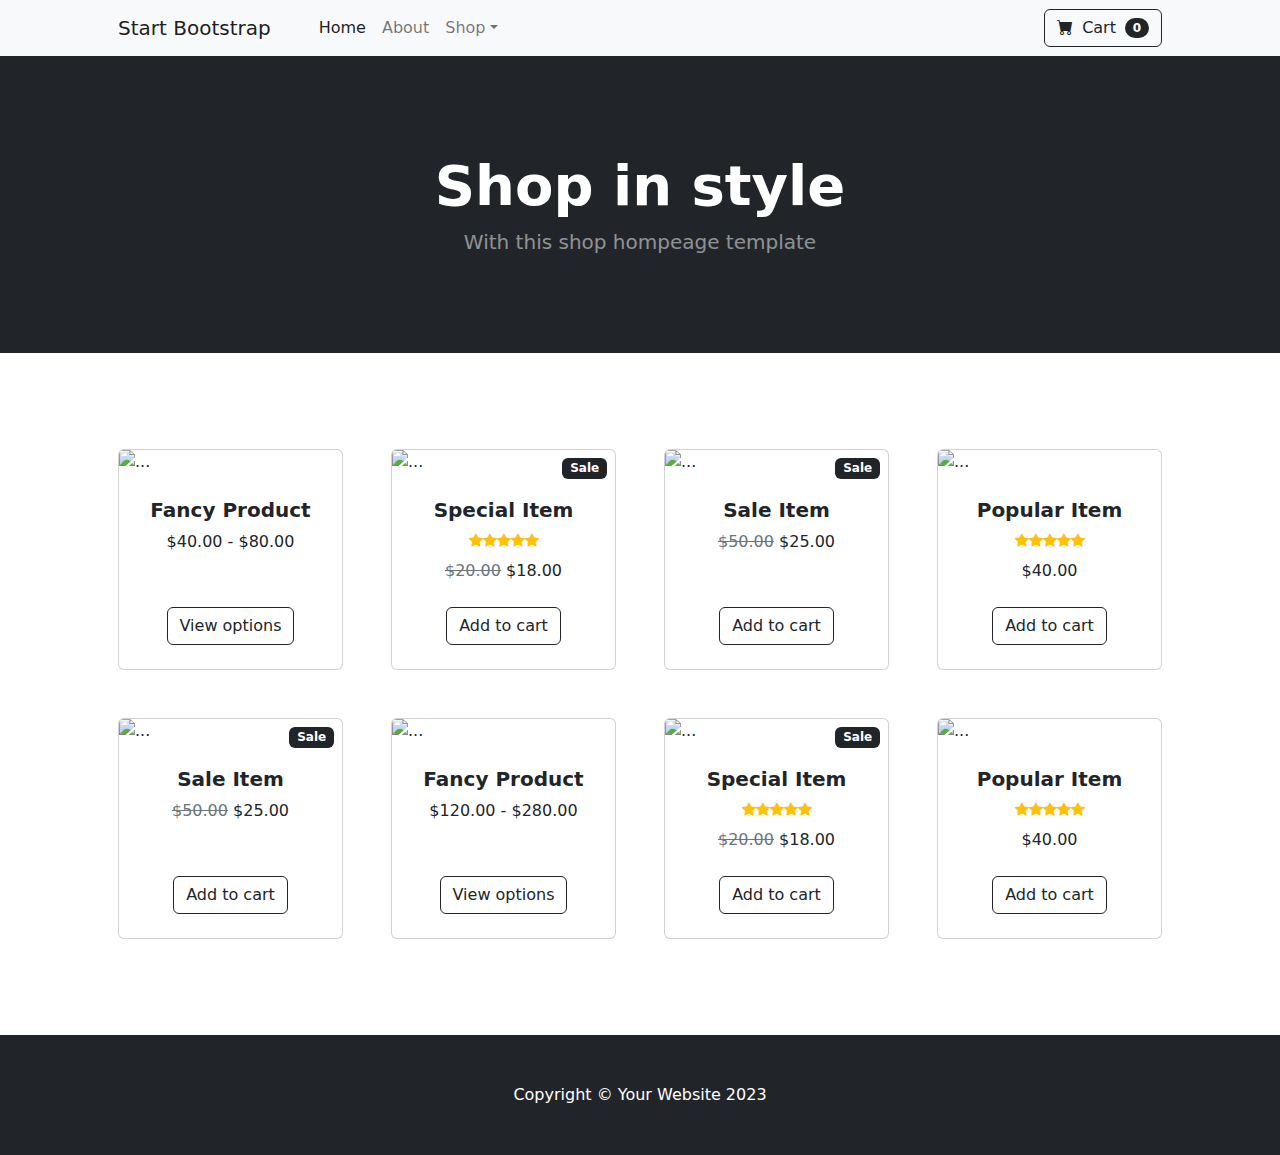
==== index.html @ 72ec7020 "Add files via upload" ====
<!DOCTYPE html>
<html lang="en">
    <head>
        <meta charset="utf-8" />
        <meta name="viewport" content="width=device-width, initial-scale=1, shrink-to-fit=no" />
        <meta name="description" content="" />
        <meta name="author" content="" />
        <title>Shop Homepage - Start Bootstrap Template</title>
        <!-- Favicon-->
        <link rel="icon" type="image/x-icon" href="assets/favicon.ico" />
        <!-- Bootstrap icons-->
        <link href="https://cdn.jsdelivr.net/npm/bootstrap-icons@1.5.0/font/bootstrap-icons.css" rel="stylesheet" />
        <!-- Core theme CSS (includes Bootstrap)-->
        <link href="css/styles.css" rel="stylesheet" />
    </head>
    <body>
        <!-- Navigation-->
        <nav class="navbar navbar-expand-lg navbar-light bg-light">
            <div class="container px-4 px-lg-5">
                <a class="navbar-brand" href="#!">Start Bootstrap</a>
                <button class="navbar-toggler" type="button" data-bs-toggle="collapse" data-bs-target="#navbarSupportedContent" aria-controls="navbarSupportedContent" aria-expanded="false" aria-label="Toggle navigation"><span class="navbar-toggler-icon"></span></button>
                <div class="collapse navbar-collapse" id="navbarSupportedContent">
                    <ul class="navbar-nav me-auto mb-2 mb-lg-0 ms-lg-4">
                        <li class="nav-item"><a class="nav-link active" aria-current="page" href="#!">Home</a></li>
                        <li class="nav-item"><a class="nav-link" href="#!">About</a></li>
                        <li class="nav-item dropdown">
                            <a class="nav-link dropdown-toggle" id="navbarDropdown" href="#" role="button" data-bs-toggle="dropdown" aria-expanded="false">Shop</a>
                            <ul class="dropdown-menu" aria-labelledby="navbarDropdown">
                                <li><a class="dropdown-item" href="#!">All Products</a></li>
                                <li><hr class="dropdown-divider" /></li>
                                <li><a class="dropdown-item" href="#!">Popular Items</a></li>
                                <li><a class="dropdown-item" href="#!">New Arrivals</a></li>
                            </ul>
                        </li>
                    </ul>
                    <form class="d-flex">
                        <button class="btn btn-outline-dark" type="submit">
                            <i class="bi-cart-fill me-1"></i>
                            Cart
                            <span class="badge bg-dark text-white ms-1 rounded-pill">0</span>
                        </button>
                    </form>
                </div>
            </div>
        </nav>
        <!-- Header-->
        <header class="bg-dark py-5">
            <div class="container px-4 px-lg-5 my-5">
                <div class="text-center text-white">
                    <h1 class="display-4 fw-bolder">Shop in style</h1>
                    <p class="lead fw-normal text-white-50 mb-0">With this shop hompeage template</p>
                </div>
            </div>
        </header>
        <!-- Section-->
        <section class="py-5">
            <div class="container px-4 px-lg-5 mt-5">
                <div class="row gx-4 gx-lg-5 row-cols-2 row-cols-md-3 row-cols-xl-4 justify-content-center">
                    <div class="col mb-5">
                        <div class="card h-100">
                            <!-- Product image-->
                            <img class="card-img-top" src="https://dummyimage.com/450x300/dee2e6/6c757d.jpg" alt="..." />
                            <!-- Product details-->
                            <div class="card-body p-4">
                                <div class="text-center">
                                    <!-- Product name-->
                                    <h5 class="fw-bolder">Fancy Product</h5>
                                    <!-- Product price-->
                                    $40.00 - $80.00
                                </div>
                            </div>
                            <!-- Product actions-->
                            <div class="card-footer p-4 pt-0 border-top-0 bg-transparent">
                                <div class="text-center"><a class="btn btn-outline-dark mt-auto" href="#">View options</a></div>
                            </div>
                        </div>
                    </div>
                    <div class="col mb-5">
                        <div class="card h-100">
                            <!-- Sale badge-->
                            <div class="badge bg-dark text-white position-absolute" style="top: 0.5rem; right: 0.5rem">Sale</div>
                            <!-- Product image-->
                            <img class="card-img-top" src="https://dummyimage.com/450x300/dee2e6/6c757d.jpg" alt="..." />
                            <!-- Product details-->
                            <div class="card-body p-4">
                                <div class="text-center">
                                    <!-- Product name-->
                                    <h5 class="fw-bolder">Special Item</h5>
                                    <!-- Product reviews-->
                                    <div class="d-flex justify-content-center small text-warning mb-2">
                                        <div class="bi-star-fill"></div>
                                        <div class="bi-star-fill"></div>
                                        <div class="bi-star-fill"></div>
                                        <div class="bi-star-fill"></div>
                                        <div class="bi-star-fill"></div>
                                    </div>
                                    <!-- Product price-->
                                    <span class="text-muted text-decoration-line-through">$20.00</span>
                                    $18.00
                                </div>
                            </div>
                            <!-- Product actions-->
                            <div class="card-footer p-4 pt-0 border-top-0 bg-transparent">
                                <div class="text-center"><a class="btn btn-outline-dark mt-auto" href="#">Add to cart</a></div>
                            </div>
                        </div>
                    </div>
                    <div class="col mb-5">
                        <div class="card h-100">
                            <!-- Sale badge-->
                            <div class="badge bg-dark text-white position-absolute" style="top: 0.5rem; right: 0.5rem">Sale</div>
                            <!-- Product image-->
                            <img class="card-img-top" src="https://dummyimage.com/450x300/dee2e6/6c757d.jpg" alt="..." />
                            <!-- Product details-->
                            <div class="card-body p-4">
                                <div class="text-center">
                                    <!-- Product name-->
                                    <h5 class="fw-bolder">Sale Item</h5>
                                    <!-- Product price-->
                                    <span class="text-muted text-decoration-line-through">$50.00</span>
                                    $25.00
                                </div>
                            </div>
                            <!-- Product actions-->
                            <div class="card-footer p-4 pt-0 border-top-0 bg-transparent">
                                <div class="text-center"><a class="btn btn-outline-dark mt-auto" href="#">Add to cart</a></div>
                            </div>
                        </div>
                    </div>
                    <div class="col mb-5">
                        <div class="card h-100">
                            <!-- Product image-->
                            <img class="card-img-top" src="https://dummyimage.com/450x300/dee2e6/6c757d.jpg" alt="..." />
                            <!-- Product details-->
                            <div class="card-body p-4">
                                <div class="text-center">
                                    <!-- Product name-->
                                    <h5 class="fw-bolder">Popular Item</h5>
                                    <!-- Product reviews-->
                                    <div class="d-flex justify-content-center small text-warning mb-2">
                                        <div class="bi-star-fill"></div>
                                        <div class="bi-star-fill"></div>
                                        <div class="bi-star-fill"></div>
                                        <div class="bi-star-fill"></div>
                                        <div class="bi-star-fill"></div>
                                    </div>
                                    <!-- Product price-->
                                    $40.00
                                </div>
                            </div>
                            <!-- Product actions-->
                            <div class="card-footer p-4 pt-0 border-top-0 bg-transparent">
                                <div class="text-center"><a class="btn btn-outline-dark mt-auto" href="#">Add to cart</a></div>
                            </div>
                        </div>
                    </div>
                    <div class="col mb-5">
                        <div class="card h-100">
                            <!-- Sale badge-->
                            <div class="badge bg-dark text-white position-absolute" style="top: 0.5rem; right: 0.5rem">Sale</div>
                            <!-- Product image-->
                            <img class="card-img-top" src="https://dummyimage.com/450x300/dee2e6/6c757d.jpg" alt="..." />
                            <!-- Product details-->
                            <div class="card-body p-4">
                                <div class="text-center">
                                    <!-- Product name-->
                                    <h5 class="fw-bolder">Sale Item</h5>
                                    <!-- Product price-->
                                    <span class="text-muted text-decoration-line-through">$50.00</span>
                                    $25.00
                                </div>
                            </div>
                            <!-- Product actions-->
                            <div class="card-footer p-4 pt-0 border-top-0 bg-transparent">
                                <div class="text-center"><a class="btn btn-outline-dark mt-auto" href="#">Add to cart</a></div>
                            </div>
                        </div>
                    </div>
                    <div class="col mb-5">
                        <div class="card h-100">
                            <!-- Product image-->
                            <img class="card-img-top" src="https://dummyimage.com/450x300/dee2e6/6c757d.jpg" alt="..." />
                            <!-- Product details-->
                            <div class="card-body p-4">
                                <div class="text-center">
                                    <!-- Product name-->
                                    <h5 class="fw-bolder">Fancy Product</h5>
                                    <!-- Product price-->
                                    $120.00 - $280.00
                                </div>
                            </div>
                            <!-- Product actions-->
                            <div class="card-footer p-4 pt-0 border-top-0 bg-transparent">
                                <div class="text-center"><a class="btn btn-outline-dark mt-auto" href="#">View options</a></div>
                            </div>
                        </div>
                    </div>
                    <div class="col mb-5">
                        <div class="card h-100">
                            <!-- Sale badge-->
                            <div class="badge bg-dark text-white position-absolute" style="top: 0.5rem; right: 0.5rem">Sale</div>
                            <!-- Product image-->
                            <img class="card-img-top" src="https://dummyimage.com/450x300/dee2e6/6c757d.jpg" alt="..." />
                            <!-- Product details-->
                            <div class="card-body p-4">
                                <div class="text-center">
                                    <!-- Product name-->
                                    <h5 class="fw-bolder">Special Item</h5>
                                    <!-- Product reviews-->
                                    <div class="d-flex justify-content-center small text-warning mb-2">
                                        <div class="bi-star-fill"></div>
                                        <div class="bi-star-fill"></div>
                                        <div class="bi-star-fill"></div>
                                        <div class="bi-star-fill"></div>
                                        <div class="bi-star-fill"></div>
                                    </div>
                                    <!-- Product price-->
                                    <span class="text-muted text-decoration-line-through">$20.00</span>
                                    $18.00
                                </div>
                            </div>
                            <!-- Product actions-->
                            <div class="card-footer p-4 pt-0 border-top-0 bg-transparent">
                                <div class="text-center"><a class="btn btn-outline-dark mt-auto" href="#">Add to cart</a></div>
                            </div>
                        </div>
                    </div>
                    <div class="col mb-5">
                        <div class="card h-100">
                            <!-- Product image-->
                            <img class="card-img-top" src="https://dummyimage.com/450x300/dee2e6/6c757d.jpg" alt="..." />
                            <!-- Product details-->
                            <div class="card-body p-4">
                                <div class="text-center">
                                    <!-- Product name-->
                                    <h5 class="fw-bolder">Popular Item</h5>
                                    <!-- Product reviews-->
                                    <div class="d-flex justify-content-center small text-warning mb-2">
                                        <div class="bi-star-fill"></div>
                                        <div class="bi-star-fill"></div>
                                        <div class="bi-star-fill"></div>
                                        <div class="bi-star-fill"></div>
                                        <div class="bi-star-fill"></div>
                                    </div>
                                    <!-- Product price-->
                                    $40.00
                                </div>
                            </div>
                            <!-- Product actions-->
                            <div class="card-footer p-4 pt-0 border-top-0 bg-transparent">
                                <div class="text-center"><a class="btn btn-outline-dark mt-auto" href="#">Add to cart</a></div>
                            </div>
                        </div>
                    </div>
                </div>
            </div>
        </section>
        <!-- Footer-->
        <footer class="py-5 bg-dark">
            <div class="container"><p class="m-0 text-center text-white">Copyright &copy; Your Website 2023</p></div>
        </footer>
        <!-- Bootstrap core JS-->
        <script src="https://cdn.jsdelivr.net/npm/bootstrap@5.2.3/dist/js/bootstrap.bundle.min.js"></script>
        <!-- Core theme JS-->
        <script src="js/scripts.js"></script>
    </body>
</html>
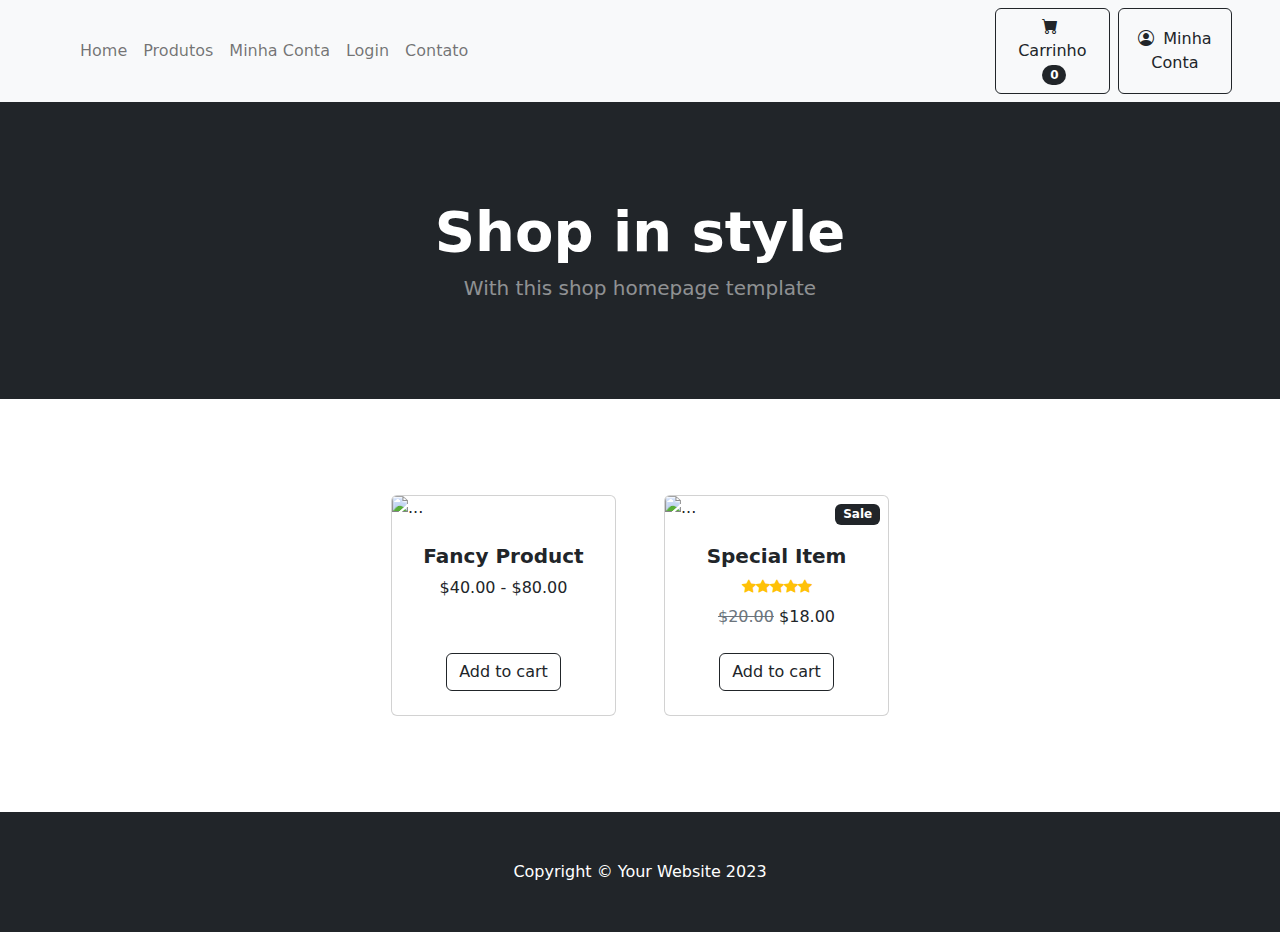
==== commit ace0763f: "atualização" ====
--- a/index.html
+++ b/index.html
@@ -1,267 +1,230 @@
 <!DOCTYPE html>
 <html lang="en">
-    <head>
-        <meta charset="utf-8" />
-        <meta name="viewport" content="width=device-width, initial-scale=1, shrink-to-fit=no" />
-        <meta name="description" content="" />
-        <meta name="author" content="" />
-        <title>Shop Homepage - Start Bootstrap Template</title>
-        <!-- Favicon-->
-        <link rel="icon" type="image/x-icon" href="assets/favicon.ico" />
-        <!-- Bootstrap icons-->
-        <link href="https://cdn.jsdelivr.net/npm/bootstrap-icons@1.5.0/font/bootstrap-icons.css" rel="stylesheet" />
-        <!-- Core theme CSS (includes Bootstrap)-->
-        <link href="css/styles.css" rel="stylesheet" />
-    </head>
-    <body>
-        <!-- Navigation-->
-        <nav class="navbar navbar-expand-lg navbar-light bg-light">
-            <div class="container px-4 px-lg-5">
-                <a class="navbar-brand" href="#!">Start Bootstrap</a>
-                <button class="navbar-toggler" type="button" data-bs-toggle="collapse" data-bs-target="#navbarSupportedContent" aria-controls="navbarSupportedContent" aria-expanded="false" aria-label="Toggle navigation"><span class="navbar-toggler-icon"></span></button>
-                <div class="collapse navbar-collapse" id="navbarSupportedContent">
-                    <ul class="navbar-nav me-auto mb-2 mb-lg-0 ms-lg-4">
-                        <li class="nav-item"><a class="nav-link active" aria-current="page" href="#!">Home</a></li>
-                        <li class="nav-item"><a class="nav-link" href="#!">About</a></li>
-                        <li class="nav-item dropdown">
-                            <a class="nav-link dropdown-toggle" id="navbarDropdown" href="#" role="button" data-bs-toggle="dropdown" aria-expanded="false">Shop</a>
-                            <ul class="dropdown-menu" aria-labelledby="navbarDropdown">
-                                <li><a class="dropdown-item" href="#!">All Products</a></li>
-                                <li><hr class="dropdown-divider" /></li>
-                                <li><a class="dropdown-item" href="#!">Popular Items</a></li>
-                                <li><a class="dropdown-item" href="#!">New Arrivals</a></li>
-                            </ul>
-                        </li>
-                    </ul>
-                    <form class="d-flex">
-                        <button class="btn btn-outline-dark" type="submit">
-                            <i class="bi-cart-fill me-1"></i>
-                            Cart
-                            <span class="badge bg-dark text-white ms-1 rounded-pill">0</span>
-                        </button>
-                    </form>
-                </div>
-            </div>
-        </nav>
-        <!-- Header-->
-        <header class="bg-dark py-5">
-            <div class="container px-4 px-lg-5 my-5">
-                <div class="text-center text-white">
-                    <h1 class="display-4 fw-bolder">Shop in style</h1>
-                    <p class="lead fw-normal text-white-50 mb-0">With this shop hompeage template</p>
-                </div>
-            </div>
-        </header>
-        <!-- Section-->
-        <section class="py-5">
-            <div class="container px-4 px-lg-5 mt-5">
-                <div class="row gx-4 gx-lg-5 row-cols-2 row-cols-md-3 row-cols-xl-4 justify-content-center">
-                    <div class="col mb-5">
-                        <div class="card h-100">
-                            <!-- Product image-->
-                            <img class="card-img-top" src="https://dummyimage.com/450x300/dee2e6/6c757d.jpg" alt="..." />
-                            <!-- Product details-->
-                            <div class="card-body p-4">
-                                <div class="text-center">
-                                    <!-- Product name-->
-                                    <h5 class="fw-bolder">Fancy Product</h5>
-                                    <!-- Product price-->
-                                    $40.00 - $80.00
+
+<head>
+    <meta charset="utf-8" />
+    <meta name="viewport" content="width=device-width, initial-scale=1, shrink-to-fit=no" />
+    <meta name="description" content="" />
+    <meta name="author" content="" />
+    <title>Shop Homepage - Start Bootstrap Template</title>
+    <!-- Favicon-->
+    <link rel="icon" type="image/x-icon" href="assets/favicon.ico" />
+    <!-- Bootstrap icons-->
+    <link href="https://cdn.jsdelivr.net/npm/bootstrap-icons@1.5.0/font/bootstrap-icons.css" rel="stylesheet" />
+    <!-- Core theme CSS (includes Bootstrap)-->
+    <link href="css/styles.css" rel="stylesheet" />
+</head>
+
+<body>
+    <nav class="navbar navbar-expand-lg navbar-light bg-light">
+        <div class="container px-4 px-lg-5">
+            <button class="navbar-toggler" type="button" data-bs-toggle="collapse"
+                data-bs-target="#navbarSupportedContent" aria-controls="navbarSupportedContent" aria-expanded="false"
+                aria-label="Toggle navigation">
+                <span class="navbar-toggler-icon"></span>
+            </button>
+            <div class="collapse navbar-collapse" id="navbarSupportedContent">
+                <ul class="navbar-nav me-auto mb-2 mb-lg-0 ms-lg-4">
+                    <li class="nav-item">
+                        <a class="nav-link" href="#!">Home</a>
+                    </li>
+                    <li class="nav-item">
+                        <a class="nav-link" href="#!">Produtos</a>
+                    </li>
+                    <li class="nav-item">
+                        <a class="nav-link" href="#!">Minha Conta</a>
+                    </li>
+                    <li class="nav-item">
+                        <a class="nav-link" href="#!">Login</a>
+                    </li>
+                    <li class="nav-item">
+                        <a class="nav-link" href="#!">Contato</a>
+                    </li>
+                </ul>
+            </div>
+        </div>
+        <form class="d-flex me-5" style="gap-5">
+            <button class="btn btn-outline-dark" type="button" data-bs-toggle="modal" data-bs-target="#cartModal">
+                <i class="bi-cart-fill me-1"></i>
+                Carrinho
+                <span id="cart-count" class="badge bg-dark text-white ms-1 rounded-pill">0</span>
+            </button>
+            <button class="btn btn-outline-dark ms-2" type="button" data-bs-toggle="modal"
+                data-bs-target="#accountModal">
+                <i class="bi-person-circle me-1"></i>
+                Minha Conta
+            </button>
+        </form>
+        </div>
+        </div>
+    </nav>
+
+    <!-- Header-->
+    <header class="bg-dark py-5">
+        <div class="container px-4 px-lg-5 my-5">
+            <div class="text-center text-white">
+                <h1 class="display-4 fw-bolder">Shop in style</h1>
+                <p class="lead fw-normal text-white-50 mb-0">With this shop homepage template</p>
+            </div>
+        </div>
+    </header>
+
+    <!-- Product Section-->
+    <section class="py-5">
+        <div class="container px-4 px-lg-5 mt-5">
+            <div class="row gx-4 gx-lg-5 row-cols-2 row-cols-md-3 row-cols-xl-4 justify-content-center">
+                <!-- Product Card 1-->
+                <div class="col mb-5">
+                    <div class="card h-100">
+                        <img class="card-img-top" src="https://dummyimage.com/450x300/dee2e6/6c757d.jpg" alt="..." />
+                        <div class="card-body p-4">
+                            <div class="text-center">
+                                <h5 class="fw-bolder">Fancy Product</h5>
+                                $40.00 - $80.00
+                            </div>
+                        </div>
+                        <div class="card-footer p-4 pt-0 border-top-0 bg-transparent">
+                            <div class="text-center"><button class="btn btn-outline-dark mt-auto add-to-cart"
+                                    data-product="Fancy Product" data-price="40.00"
+                                    data-image="https://dummyimage.com/450x300/dee2e6/6c757d.jpg">Add to cart</button>
+                            </div>
+                        </div>
+                    </div>
+                </div>
+                <!-- Product Card 2-->
+                <div class="col mb-5">
+                    <div class="card h-100">
+                        <div class="badge bg-dark text-white position-absolute" style="top: 0.5rem; right: 0.5rem">Sale
+                        </div>
+                        <img class="card-img-top" src="https://dummyimage.com/450x300/dee2e6/6c757d.jpg" alt="..." />
+                        <div class="card-body p-4">
+                            <div class="text-center">
+                                <h5 class="fw-bolder">Special Item</h5>
+                                <div class="d-flex justify-content-center small text-warning mb-2">
+                                    <div class="bi-star-fill"></div>
+                                    <div class="bi-star-fill"></div>
+                                    <div class="bi-star-fill"></div>
+                                    <div class="bi-star-fill"></div>
+                                    <div class="bi-star-fill"></div>
                                 </div>
-                            </div>
-                            <!-- Product actions-->
-                            <div class="card-footer p-4 pt-0 border-top-0 bg-transparent">
-                                <div class="text-center"><a class="btn btn-outline-dark mt-auto" href="#">View options</a></div>
+                                <span class="text-muted text-decoration-line-through">$20.00</span>
+                                $18.00
+                            </div>
+                        </div>
+                        <div class="card-footer p-4 pt-0 border-top-0 bg-transparent">
+                            <div class="text-center"><button class="btn btn-outline-dark mt-auto add-to-cart"
+                                    data-product="Special Item" data-price="18.00"
+                                    data-image="https://dummyimage.com/450x300/dee2e6/6c757d.jpg">Add to cart</button>
                             </div>
                         </div>
                     </div>
-                    <div class="col mb-5">
-                        <div class="card h-100">
-                            <!-- Sale badge-->
-                            <div class="badge bg-dark text-white position-absolute" style="top: 0.5rem; right: 0.5rem">Sale</div>
-                            <!-- Product image-->
-                            <img class="card-img-top" src="https://dummyimage.com/450x300/dee2e6/6c757d.jpg" alt="..." />
-                            <!-- Product details-->
-                            <div class="card-body p-4">
-                                <div class="text-center">
-                                    <!-- Product name-->
-                                    <h5 class="fw-bolder">Special Item</h5>
-                                    <!-- Product reviews-->
-                                    <div class="d-flex justify-content-center small text-warning mb-2">
-                                        <div class="bi-star-fill"></div>
-                                        <div class="bi-star-fill"></div>
-                                        <div class="bi-star-fill"></div>
-                                        <div class="bi-star-fill"></div>
-                                        <div class="bi-star-fill"></div>
-                                    </div>
-                                    <!-- Product price-->
-                                    <span class="text-muted text-decoration-line-through">$20.00</span>
-                                    $18.00
-                                </div>
-                            </div>
-                            <!-- Product actions-->
-                            <div class="card-footer p-4 pt-0 border-top-0 bg-transparent">
-                                <div class="text-center"><a class="btn btn-outline-dark mt-auto" href="#">Add to cart</a></div>
-                            </div>
-                        </div>
+                </div>
+            </div>
+        </div>
+    </section>
+
+    <!-- Cart Modal-->
+    <div class="modal fade" id="cartModal" tabindex="-1" aria-labelledby="cartModalLabel" aria-hidden="true">
+        <div class="modal-dialog modal-lg">
+            <div class="modal-content">
+                <div class="modal-header">
+                    <h5 class="modal-title" id="cartModalLabel">Shopping Cart</h5>
+                    <button type="button" class="btn-close" data-bs-dismiss="modal" aria-label="Close"></button>
+                </div>
+                <div class="modal-body">
+                    <div id="cart-items" class="list-group">
+                        <!-- Cart items will be inserted here dynamically -->
                     </div>
-                    <div class="col mb-5">
-                        <div class="card h-100">
-                            <!-- Sale badge-->
-                            <div class="badge bg-dark text-white position-absolute" style="top: 0.5rem; right: 0.5rem">Sale</div>
-                            <!-- Product image-->
-                            <img class="card-img-top" src="https://dummyimage.com/450x300/dee2e6/6c757d.jpg" alt="..." />
-                            <!-- Product details-->
-                            <div class="card-body p-4">
-                                <div class="text-center">
-                                    <!-- Product name-->
-                                    <h5 class="fw-bolder">Sale Item</h5>
-                                    <!-- Product price-->
-                                    <span class="text-muted text-decoration-line-through">$50.00</span>
-                                    $25.00
-                                </div>
-                            </div>
-                            <!-- Product actions-->
-                            <div class="card-footer p-4 pt-0 border-top-0 bg-transparent">
-                                <div class="text-center"><a class="btn btn-outline-dark mt-auto" href="#">Add to cart</a></div>
-                            </div>
-                        </div>
-                    </div>
-                    <div class="col mb-5">
-                        <div class="card h-100">
-                            <!-- Product image-->
-                            <img class="card-img-top" src="https://dummyimage.com/450x300/dee2e6/6c757d.jpg" alt="..." />
-                            <!-- Product details-->
-                            <div class="card-body p-4">
-                                <div class="text-center">
-                                    <!-- Product name-->
-                                    <h5 class="fw-bolder">Popular Item</h5>
-                                    <!-- Product reviews-->
-                                    <div class="d-flex justify-content-center small text-warning mb-2">
-                                        <div class="bi-star-fill"></div>
-                                        <div class="bi-star-fill"></div>
-                                        <div class="bi-star-fill"></div>
-                                        <div class="bi-star-fill"></div>
-                                        <div class="bi-star-fill"></div>
-                                    </div>
-                                    <!-- Product price-->
-                                    $40.00
-                                </div>
-                            </div>
-                            <!-- Product actions-->
-                            <div class="card-footer p-4 pt-0 border-top-0 bg-transparent">
-                                <div class="text-center"><a class="btn btn-outline-dark mt-auto" href="#">Add to cart</a></div>
-                            </div>
-                        </div>
-                    </div>
-                    <div class="col mb-5">
-                        <div class="card h-100">
-                            <!-- Sale badge-->
-                            <div class="badge bg-dark text-white position-absolute" style="top: 0.5rem; right: 0.5rem">Sale</div>
-                            <!-- Product image-->
-                            <img class="card-img-top" src="https://dummyimage.com/450x300/dee2e6/6c757d.jpg" alt="..." />
-                            <!-- Product details-->
-                            <div class="card-body p-4">
-                                <div class="text-center">
-                                    <!-- Product name-->
-                                    <h5 class="fw-bolder">Sale Item</h5>
-                                    <!-- Product price-->
-                                    <span class="text-muted text-decoration-line-through">$50.00</span>
-                                    $25.00
-                                </div>
-                            </div>
-                            <!-- Product actions-->
-                            <div class="card-footer p-4 pt-0 border-top-0 bg-transparent">
-                                <div class="text-center"><a class="btn btn-outline-dark mt-auto" href="#">Add to cart</a></div>
-                            </div>
-                        </div>
-                    </div>
-                    <div class="col mb-5">
-                        <div class="card h-100">
-                            <!-- Product image-->
-                            <img class="card-img-top" src="https://dummyimage.com/450x300/dee2e6/6c757d.jpg" alt="..." />
-                            <!-- Product details-->
-                            <div class="card-body p-4">
-                                <div class="text-center">
-                                    <!-- Product name-->
-                                    <h5 class="fw-bolder">Fancy Product</h5>
-                                    <!-- Product price-->
-                                    $120.00 - $280.00
-                                </div>
-                            </div>
-                            <!-- Product actions-->
-                            <div class="card-footer p-4 pt-0 border-top-0 bg-transparent">
-                                <div class="text-center"><a class="btn btn-outline-dark mt-auto" href="#">View options</a></div>
-                            </div>
-                        </div>
-                    </div>
-                    <div class="col mb-5">
-                        <div class="card h-100">
-                            <!-- Sale badge-->
-                            <div class="badge bg-dark text-white position-absolute" style="top: 0.5rem; right: 0.5rem">Sale</div>
-                            <!-- Product image-->
-                            <img class="card-img-top" src="https://dummyimage.com/450x300/dee2e6/6c757d.jpg" alt="..." />
-                            <!-- Product details-->
-                            <div class="card-body p-4">
-                                <div class="text-center">
-                                    <!-- Product name-->
-                                    <h5 class="fw-bolder">Special Item</h5>
-                                    <!-- Product reviews-->
-                                    <div class="d-flex justify-content-center small text-warning mb-2">
-                                        <div class="bi-star-fill"></div>
-                                        <div class="bi-star-fill"></div>
-                                        <div class="bi-star-fill"></div>
-                                        <div class="bi-star-fill"></div>
-                                        <div class="bi-star-fill"></div>
-                                    </div>
-                                    <!-- Product price-->
-                                    <span class="text-muted text-decoration-line-through">$20.00</span>
-                                    $18.00
-                                </div>
-                            </div>
-                            <!-- Product actions-->
-                            <div class="card-footer p-4 pt-0 border-top-0 bg-transparent">
-                                <div class="text-center"><a class="btn btn-outline-dark mt-auto" href="#">Add to cart</a></div>
-                            </div>
-                        </div>
-                    </div>
-                    <div class="col mb-5">
-                        <div class="card h-100">
-                            <!-- Product image-->
-                            <img class="card-img-top" src="https://dummyimage.com/450x300/dee2e6/6c757d.jpg" alt="..." />
-                            <!-- Product details-->
-                            <div class="card-body p-4">
-                                <div class="text-center">
-                                    <!-- Product name-->
-                                    <h5 class="fw-bolder">Popular Item</h5>
-                                    <!-- Product reviews-->
-                                    <div class="d-flex justify-content-center small text-warning mb-2">
-                                        <div class="bi-star-fill"></div>
-                                        <div class="bi-star-fill"></div>
-                                        <div class="bi-star-fill"></div>
-                                        <div class="bi-star-fill"></div>
-                                        <div class="bi-star-fill"></div>
-                                    </div>
-                                    <!-- Product price-->
-                                    $40.00
-                                </div>
-                            </div>
-                            <!-- Product actions-->
-                            <div class="card-footer p-4 pt-0 border-top-0 bg-transparent">
-                                <div class="text-center"><a class="btn btn-outline-dark mt-auto" href="#">Add to cart</a></div>
-                            </div>
-                        </div>
-                    </div>
-                </div>
-            </div>
-        </section>
-        <!-- Footer-->
-        <footer class="py-5 bg-dark">
-            <div class="container"><p class="m-0 text-center text-white">Copyright &copy; Your Website 2023</p></div>
-        </footer>
-        <!-- Bootstrap core JS-->
-        <script src="https://cdn.jsdelivr.net/npm/bootstrap@5.2.3/dist/js/bootstrap.bundle.min.js"></script>
-        <!-- Core theme JS-->
-        <script src="js/scripts.js"></script>
-    </body>
-</html>
+                </div>
+                <div class="modal-footer">
+                    <button type="button" class="btn btn-secondary" data-bs-dismiss="modal">Close</button>
+                    <button type="button" class="btn btn-primary" id="checkoutBtn">Checkout</button>
+                </div>
+            </div>
+        </div>
+    </div>
+
+    <!-- Footer-->
+    <footer class="py-5 bg-dark">
+        <div class="container">
+            <p class="m-0 text-center text-white">Copyright &copy; Your Website 2023</p>
+        </div>
+    </footer>
+
+    <!-- Bootstrap core JS-->
+    <script src="https://cdn.jsdelivr.net/npm/bootstrap@5.2.3/dist/js/bootstrap.bundle.min.js"></script>
+    <!-- Custom theme JS-->
+    <script src="js/scripts.js"></script>
+    <!-- Custom Cart JS-->
+    <script>
+        // Initialize cart as an empty array
+        let cart = [];
+
+        // Update cart display function
+        function updateCart() {
+            const cartCount = document.getElementById("cart-count");
+            const cartItemsContainer = document.getElementById("cart-items");
+
+            // Clear existing items
+            cartItemsContainer.innerHTML = '';
+
+            // Add each item to the cart modal
+            cart.forEach((item, index) => {
+                const listItem = document.createElement('div');
+                listItem.classList.add('list-group-item', 'd-flex', 'justify-content-between', 'align-items-center');
+                listItem.innerHTML = `
+                    <span>${item.name} - $${item.price}</span>
+                    <button class="btn btn-danger btn-sm remove-item" data-index="${index}">Remove</button>
+                `;
+                cartItemsContainer.appendChild(listItem);
+            });
+
+            // Update the cart item count
+            cartCount.textContent = cart.length;
+        }
+
+        // Add product to cart function
+        function addToCart(event) {
+            const button = event.target;
+            const productName = button.getAttribute('data-product');
+            const productPrice = button.getAttribute('data-price');
+            const productImage = button.getAttribute('data-image');
+
+            // Add product to cart array
+            const newItem = {
+                name: productName,
+                price: productPrice,
+                image: productImage
+            };
+
+            cart.push(newItem);
+            updateCart();
+        }
+
+        // Remove product from cart function
+        function removeFromCart(event) {
+            const index = event.target.getAttribute('data-index');
+
+            // Remove item from the cart
+            cart.splice(index, 1);
+            updateCart();
+        }
+
+        // Event listener for adding items to the cart
+        document.querySelectorAll('.add-to-cart').forEach(button => {
+            button.addEventListener('click', addToCart);
+        });
+
+        // Event listener for removing items from the cart
+        document.getElementById("cart-items").addEventListener('click', function (event) {
+            if (event.target.classList.contains('remove-item')) {
+                removeFromCart(event);
+            }
+        });
+
+        // Update the cart when the page loads
+        updateCart();
+    </script>
+</body>
+
+</html>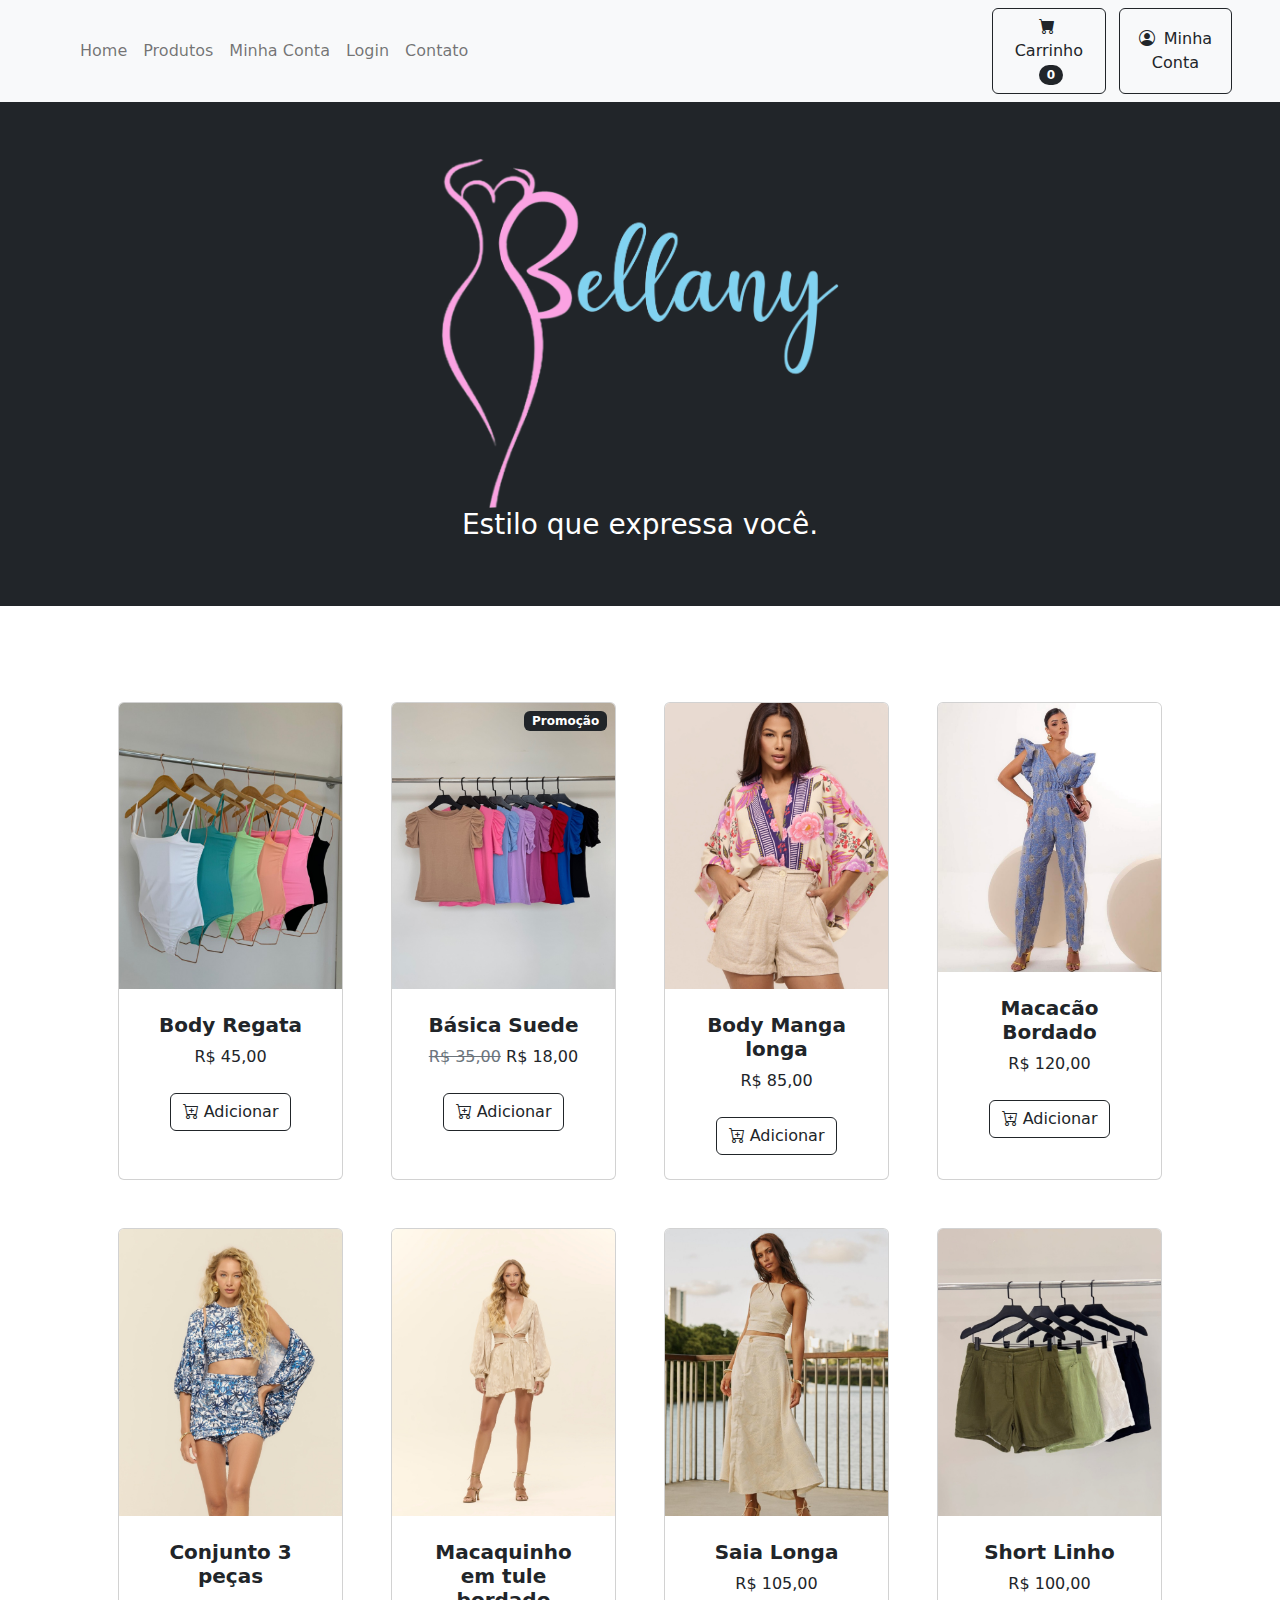
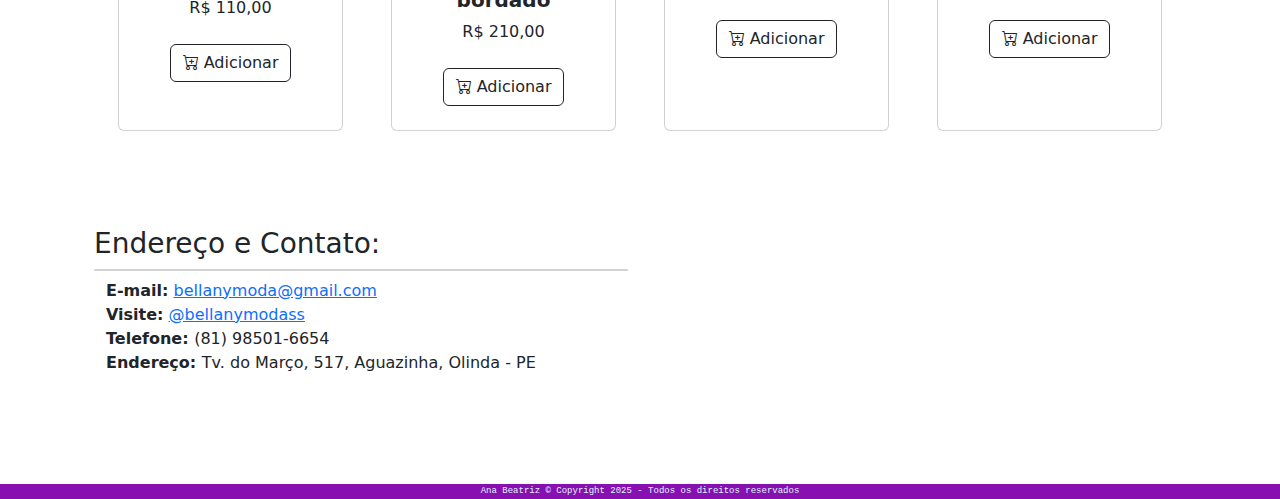
==== commit 97f567f6: "novo" ====
--- a/index.html
+++ b/index.html
@@ -43,7 +43,7 @@
                 </ul>
             </div>
         </div>
-        <form class="d-flex me-5" style="gap-5">
+        <form class="d-flex me-5" style="gap: 5px">
             <button class="btn btn-outline-dark" type="button" data-bs-toggle="modal" data-bs-target="#cartModal">
                 <i class="bi-cart-fill me-1"></i>
                 Carrinho
@@ -55,70 +55,212 @@
                 Minha Conta
             </button>
         </form>
-        </div>
-        </div>
     </nav>
 
     <!-- Header-->
     <header class="bg-dark py-5">
-        <div class="container px-4 px-lg-5 my-5">
+        <div class="container px-6 px-lg-5 py-2">
             <div class="text-center text-white">
-                <h1 class="display-4 fw-bolder">Shop in style</h1>
-                <p class="lead fw-normal text-white-50 mb-0">With this shop homepage template</p>
+                <img src="imgs/Bellany.png" alt="Bellany" class="img-fluid" style="max-height: 350px;">
+                <h3>Estilo que expressa você.</h3>
             </div>
         </div>
     </header>
 
-    <!-- Product Section-->
+    <!-- Product Section -->
     <section class="py-5">
         <div class="container px-4 px-lg-5 mt-5">
             <div class="row gx-4 gx-lg-5 row-cols-2 row-cols-md-3 row-cols-xl-4 justify-content-center">
-                <!-- Product Card 1-->
-                <div class="col mb-5">
-                    <div class="card h-100">
-                        <img class="card-img-top" src="https://dummyimage.com/450x300/dee2e6/6c757d.jpg" alt="..." />
-                        <div class="card-body p-4">
-                            <div class="text-center">
-                                <h5 class="fw-bolder">Fancy Product</h5>
-                                $40.00 - $80.00
-                            </div>
-                        </div>
-                        <div class="card-footer p-4 pt-0 border-top-0 bg-transparent">
-                            <div class="text-center"><button class="btn btn-outline-dark mt-auto add-to-cart"
-                                    data-product="Fancy Product" data-price="40.00"
-                                    data-image="https://dummyimage.com/450x300/dee2e6/6c757d.jpg">Add to cart</button>
-                            </div>
-                        </div>
-                    </div>
-                </div>
-                <!-- Product Card 2-->
-                <div class="col mb-5">
-                    <div class="card h-100">
-                        <div class="badge bg-dark text-white position-absolute" style="top: 0.5rem; right: 0.5rem">Sale
-                        </div>
-                        <img class="card-img-top" src="https://dummyimage.com/450x300/dee2e6/6c757d.jpg" alt="..." />
-                        <div class="card-body p-4">
-                            <div class="text-center">
-                                <h5 class="fw-bolder">Special Item</h5>
-                                <div class="d-flex justify-content-center small text-warning mb-2">
-                                    <div class="bi-star-fill"></div>
-                                    <div class="bi-star-fill"></div>
-                                    <div class="bi-star-fill"></div>
-                                    <div class="bi-star-fill"></div>
-                                    <div class="bi-star-fill"></div>
-                                </div>
-                                <span class="text-muted text-decoration-line-through">$20.00</span>
-                                $18.00
-                            </div>
-                        </div>
-                        <div class="card-footer p-4 pt-0 border-top-0 bg-transparent">
-                            <div class="text-center"><button class="btn btn-outline-dark mt-auto add-to-cart"
-                                    data-product="Special Item" data-price="18.00"
-                                    data-image="https://dummyimage.com/450x300/dee2e6/6c757d.jpg">Add to cart</button>
-                            </div>
-                        </div>
-                    </div>
-                </div>
+
+                <!-- Product Card 1 -->
+                <div class="col mb-5">
+                    <div class="card h-100">
+                        <!-- Link para detalhes do produto -->
+                        <a href="produto-detalhado.html?id=1" style="text-decoration: none; color: inherit;">
+                            <img class="card-img-top" src="imgs/BodyLiso.jpeg" alt="Body Regata" />
+                            <div class="card-body p-4">
+                                <div class="text-center">
+                                    <h5 class="fw-bolder">Body Regata</h5>
+                                    R$ 45,00
+                                </div>
+                            </div>
+                        </a>
+                        <div class="card-footer p-4 pt-0 border-top-0 bg-transparent">
+                            <div class="text-center">
+                                <button class="btn btn-outline-dark mt-auto add-to-cart" data-product="Body Regata"
+                                    data-price="R$ 45,00" data-image="imgs/BodyLiso.jpeg">
+                                    <i class="bi bi-cart-plus"></i> Adicionar
+                                </button>
+                            </div>
+                        </div>
+                    </div>
+                </div>
+
+                <!-- Product Card 2 -->
+                <div class="col mb-5">
+                    <div class="card h-100">
+                        <div class="badge bg-dark text-white position-absolute" style="top: 0.5rem; right: 0.5rem">
+                            Promoção</div>
+                        <a href="produto-detalhado.html?id=2" style="text-decoration: none; color: inherit;">
+                            <img class="card-img-top" src="imgs/BasicaSuede.jpeg" alt="Básica Suede" />
+                            <div class="card-body p-4">
+                                <div class="text-center">
+                                    <h5 class="fw-bolder">Básica Suede</h5>
+                                    <span class="text-muted text-decoration-line-through">R$ 35,00</span>
+                                    R$ 18,00
+                                </div>
+                            </div>
+                        </a>
+                        <div class="card-footer p-4 pt-0 border-top-0 bg-transparent">
+                            <div class="text-center">
+                                <button class="btn btn-outline-dark mt-auto add-to-cart" data-product="Básica Suede"
+                                    data-price="R$ 18,00" data-image="imgs/BasicaSuede.jpeg">
+                                    <i class="bi bi-cart-plus"></i> Adicionar
+                                </button>
+                            </div>
+                        </div>
+                    </div>
+                </div>
+
+                <!-- Product Card 3 -->
+                <div class="col mb-5">
+                    <div class="card h-100">
+                        <a href="produto-detalhado.html?id=3" style="text-decoration: none; color: inherit;">
+                            <img class="card-img-top" src="imgs/BodyEstampado1.jpeg" alt="Body Estampado" />
+                            <div class="card-body p-4">
+                                <div class="text-center">
+                                    <h5 class="fw-bolder">Body Manga longa</h5>
+                                    R$ 85,00
+                                </div>
+                            </div>
+                        </a>
+                        <div class="card-footer p-4 pt-0 border-top-0 bg-transparent">
+                            <div class="text-center">
+                                <button class="btn btn-outline-dark mt-auto add-to-cart" data-product="Body Manga longa"
+                                    data-price="R$ 85,00" data-image="imgs/BodyEstampado1.jpeg">
+                                    <i class="bi bi-cart-plus"></i> Adicionar
+                                </button>
+                            </div>
+                        </div>
+                    </div>
+                </div>
+
+                <!-- Product Card 4 -->
+                <div class="col mb-5">
+                    <div class="card h-100">
+                        <a href="produto-detalhado.html?id=4" style="text-decoration: none; color: inherit;">
+                            <img class="card-img-top" src="imgs/MacacaoBordado.jpg" alt="Macacão" />
+                            <div class="card-body p-4">
+                                <div class="text-center">
+                                    <h5 class="fw-bolder">Macacão Bordado</h5>
+                                    R$ 120,00
+                                </div>
+                            </div>
+                        </a>
+                        <div class="card-footer p-4 pt-0 border-top-0 bg-transparent">
+                            <div class="text-center">
+                                <button class="btn btn-outline-dark mt-auto add-to-cart" data-product="Macacão"
+                                    data-price="R$ 120,00" data-image="imgs/MacacaoBordadojpeg">
+                                    <i class="bi bi-cart-plus"></i> Adicionar
+                                </button>
+                            </div>
+                        </div>
+                    </div>
+                </div>
+
+                <!-- Product Card 5 -->
+                <div class="col mb-5">
+                    <div class="card h-100">
+                        <a href="produto-detalhado.html?id=5" style="text-decoration: none; color: inherit;">
+                            <img class="card-img-top" src="imgs/Conjunto1.jpeg" alt="Conjunto 3 peças" />
+                            <div class="card-body p-4">
+                                <div class="text-center">
+                                    <h5 class="fw-bolder">Conjunto 3 peças</h5>
+                                    R$ 110,00
+                                </div>
+                            </div>
+                        </a>
+                        <div class="card-footer p-4 pt-0 border-top-0 bg-transparent">
+                            <div class="text-center">
+                                <button class="btn btn-outline-dark mt-auto add-to-cart" data-product="Conjunto 3 peças"
+                                    data-price="R$ 110,00" data-image="imgs/Conjunto1.jpeg">
+                                    <i class="bi bi-cart-plus"></i> Adicionar
+                                </button>
+                            </div>
+                        </div>
+                    </div>
+                </div>
+
+                <!-- Product Card 6 -->
+                <div class="col mb-5">
+                    <div class="card h-100">
+                        <a href="produto-detalhado.html?id=6" style="text-decoration: none; color: inherit;">
+                            <img class="card-img-top" src="imgs/MacaquinhoTule.jpeg" alt="Macaquinho Tule" />
+                            <div class="card-body p-4">
+                                <div class="text-center">
+                                    <h5 class="fw-bolder">Macaquinho em tule bordado</h5>
+                                    R$ 210,00
+                                </div>
+                            </div>
+                        </a>
+                        <div class="card-footer p-4 pt-0 border-top-0 bg-transparent">
+                            <div class="text-center">
+                                <button class="btn btn-outline-dark mt-auto add-to-cart"
+                                    data-product="Macaquinho em tule bordado" data-price="R$ 210,00"
+                                    data-image="imgs/MacaquinhoTule.jpeg">
+                                    <i class="bi bi-cart-plus"></i> Adicionar
+                                </button>
+                            </div>
+                        </div>
+                    </div>
+                </div>
+
+                <!-- Product Card 7 -->
+                <div class="col mb-5">
+                    <div class="card h-100">
+                        <a href="produto-detalhado.html?id=7" style="text-decoration: none; color: inherit;">
+                            <img class="card-img-top" src="imgs/SaiaLonga.jpeg" alt="Saia Longa" />
+                            <div class="card-body p-4">
+                                <div class="text-center">
+                                    <h5 class="fw-bolder">Saia Longa</h5>
+                                    R$ 105,00
+                                </div>
+                            </div>
+                        </a>
+                        <div class="card-footer p-4 pt-0 border-top-0 bg-transparent">
+                            <div class="text-center">
+                                <button class="btn btn-outline-dark mt-auto add-to-cart" data-product="Saia Longa"
+                                    data-price="R$ 105,00" data-image="imgs/SaiaLonga.jpeg">
+                                    <i class="bi bi-cart-plus"></i> Adicionar
+                                </button>
+                            </div>
+                        </div>
+                    </div>
+                </div>
+
+                <!-- Product Card 8 -->
+                <div class="col mb-5">
+                    <div class="card h-100">
+                        <a href="produto-detalhado.html?id=8" style="text-decoration: none; color: inherit;">
+                            <img class="card-img-top" src="imgs/ShortLinho.jpeg" alt="Short Linho" />
+                            <div class="card-body p-4">
+                                <div class="text-center">
+                                    <h5 class="fw-bolder">Short Linho</h5>
+                                    R$ 100,00
+                                </div>
+                            </div>
+                        </a>
+                        <div class="card-footer p-4 pt-0 border-top-0 bg-transparent">
+                            <div class="text-center">
+                                <button class="btn btn-outline-dark mt-auto add-to-cart" data-product="Short Linho"
+                                    data-price="R$ 100,00" data-image="imgs/ShortLinho.jpeg">
+                                    <i class="bi bi-cart-plus"></i> Adicionar
+                                </button>
+                            </div>
+                        </div>
+                    </div>
+                </div>
+
             </div>
         </div>
     </section>
@@ -145,86 +287,112 @@
     </div>
 
     <!-- Footer-->
-    <footer class="py-5 bg-dark">
-        <div class="container">
-            <p class="m-0 text-center text-white">Copyright &copy; Your Website 2023</p>
-        </div>
-    </footer>
-
-    <!-- Bootstrap core JS-->
-    <script src="https://cdn.jsdelivr.net/npm/bootstrap@5.2.3/dist/js/bootstrap.bundle.min.js"></script>
-    <!-- Custom theme JS-->
-    <script src="js/scripts.js"></script>
-    <!-- Custom Cart JS-->
-    <script>
-        // Initialize cart as an empty array
-        let cart = [];
-
-        // Update cart display function
-        function updateCart() {
-            const cartCount = document.getElementById("cart-count");
-            const cartItemsContainer = document.getElementById("cart-items");
-
-            // Clear existing items
-            cartItemsContainer.innerHTML = '';
-
-            // Add each item to the cart modal
-            cart.forEach((item, index) => {
-                const listItem = document.createElement('div');
-                listItem.classList.add('list-group-item', 'd-flex', 'justify-content-between', 'align-items-center');
-                listItem.innerHTML = `
-                    <span>${item.name} - $${item.price}</span>
-                    <button class="btn btn-danger btn-sm remove-item" data-index="${index}">Remove</button>
-                `;
-                cartItemsContainer.appendChild(listItem);
-            });
-
-            // Update the cart item count
-            cartCount.textContent = cart.length;
+    <div id="endereco" class="container-sm margin scrollMenu">
+        <div class="container-sm">
+            <div class="row">
+                <div class="col-6">
+                    <h3>Endereço e Contato:</h3>
+                    <div class="card topBcgEnd my-2"></div>
+                    <div class="container-sm">
+                        <address>
+                            <b>E-mail:</b> <a href="mailto:bellanymoda@gmail.com">bellanymoda@gmail.com</a><br>
+                            <b>Visite:</b> <a href="https://www.instagram.com/bellanymodass/">@bellanymodass</a><br>
+                            <b>Telefone: </b> (81) 98501-6654 <br>
+                            <b>Endereço: </b> Tv. do Março, 517, Aguazinha, Olinda - PE
+                        </address>
+                    </div>
+                </div>
+                <div class="col-6">
+                    <iframe
+                        src="https://www.google.com/maps/embed?pb=!1m18!1m12!1m3!1d987.7462880348048!2d-34.88534623037959!3d-8.000467471449685!2m3!1f0!2f0!3f0!3m2!1i1024!2i768!4f13.1!3m3!1m2!1s0x7ab178ab270eea7%3A0x56962809dd616360!2sEstr.%20de%20Aguazinha%2C%20570%20-%20Aguazinha%2C%20Olinda%20-%20PE%2C%2053270-240!5e0!3m2!1spt-PT!2sbr!4v1739824219242!5m2!1spt-PT!2sbr"
+                        width="500" height="250" style="border:0;" allowfullscreen="" loading="lazy"
+                        referrerpolicy="no-referrer-when-downgrade"></iframe>
+                </div>
+            </div>
+        </div>
+    </div>
+</body>
+<footer>
+    <samp>Ana Beatriz © Copyright 2025 - Todos os direitos reservados</samp>
+</footer>
+
+
+<!-- Bootstrap core JS-->
+<script src="https://cdn.jsdelivr.net/npm/bootstrap@5.2.3/dist/js/bootstrap.bundle.min.js"></script>
+<!-- Custom theme JS-->
+<script src="js/scripts.js"></script>
+<!-- Custom Cart JS-->
+<script>
+    // Initialize cart as an empty array
+    let cart = [];
+
+    // Update cart display function
+    function updateCart() {
+        const cartCount = document.getElementById("cart-count");
+        const cartItemsContainer = document.getElementById("cart-items");
+
+        // Clear existing items
+        cartItemsContainer.innerHTML = '';
+
+        // Add each item to the cart modal
+        cart.forEach((item, index) => {
+            const listItem = document.createElement('div');
+            listItem.classList.add('list-group-item', 'd-flex', 'justify-content-between', 'align-items-center');
+            listItem.innerHTML = `
+                  <span>${item.name} - $${item.price}</span>
+                  <button class="btn btn-danger btn-sm remove-item" data-index="${index}">Remove</button>
+              `;
+            cartItemsContainer.appendChild(listItem);
+        });
+
+        // Update the cart item count
+        cartCount.textContent = cart.length;
+    }
+
+    // Add product to cart function
+    function addToCart(event) {
+        const button = event.target;
+        // Ensure that we get the correct button even if an inner element is clicked
+        const targetButton = button.closest('.add-to-cart');
+        const productName = targetButton.getAttribute('data-product');
+        const productPrice = targetButton.getAttribute('data-price');
+        const productImage = targetButton.getAttribute('data-image');
+
+        // Add product to cart array
+        const newItem = {
+            name: productName,
+            price: productPrice,
+            image: productImage
+        };
+
+        cart.push(newItem);
+        updateCart();
+    }
+
+    // Remove product from cart function
+    function removeFromCart(event) {
+        const index = event.target.getAttribute('data-index');
+
+        // Remove item from the cart
+        cart.splice(index, 1);
+        updateCart();
+    }
+
+    // Event listener for adding items to the cart
+    document.querySelectorAll('.add-to-cart').forEach(button => {
+        button.addEventListener('click', addToCart);
+    });
+
+    // Event listener for removing items from the cart
+    document.getElementById("cart-items").addEventListener('click', function (event) {
+        if (event.target.classList.contains('remove-item')) {
+            removeFromCart(event);
         }
-
-        // Add product to cart function
-        function addToCart(event) {
-            const button = event.target;
-            const productName = button.getAttribute('data-product');
-            const productPrice = button.getAttribute('data-price');
-            const productImage = button.getAttribute('data-image');
-
-            // Add product to cart array
-            const newItem = {
-                name: productName,
-                price: productPrice,
-                image: productImage
-            };
-
-            cart.push(newItem);
-            updateCart();
-        }
-
-        // Remove product from cart function
-        function removeFromCart(event) {
-            const index = event.target.getAttribute('data-index');
-
-            // Remove item from the cart
-            cart.splice(index, 1);
-            updateCart();
-        }
-
-        // Event listener for adding items to the cart
-        document.querySelectorAll('.add-to-cart').forEach(button => {
-            button.addEventListener('click', addToCart);
-        });
-
-        // Event listener for removing items from the cart
-        document.getElementById("cart-items").addEventListener('click', function (event) {
-            if (event.target.classList.contains('remove-item')) {
-                removeFromCart(event);
-            }
-        });
-
-        // Update the cart when the page loads
-        updateCart();
-    </script>
+    });
+
+    // Update the cart when the page loads
+    updateCart();
+</script>
 </body>
 
 </html>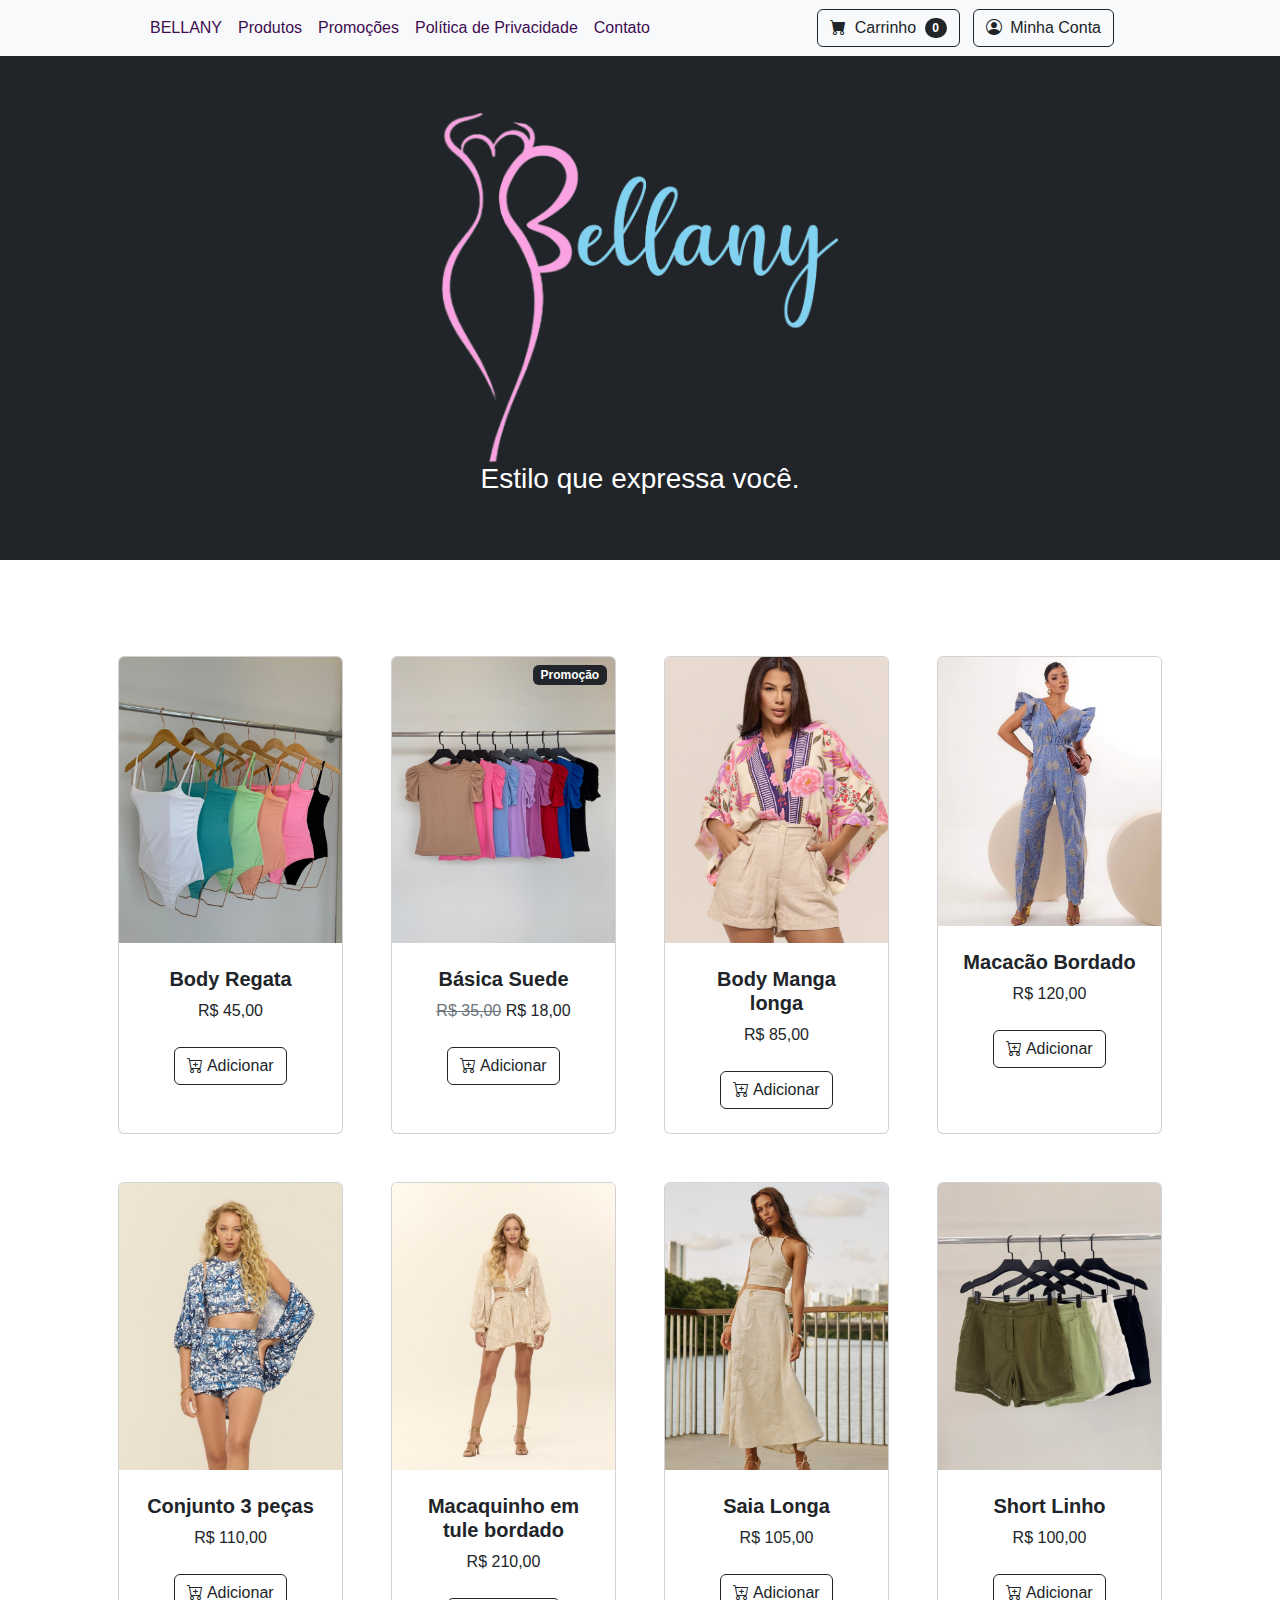
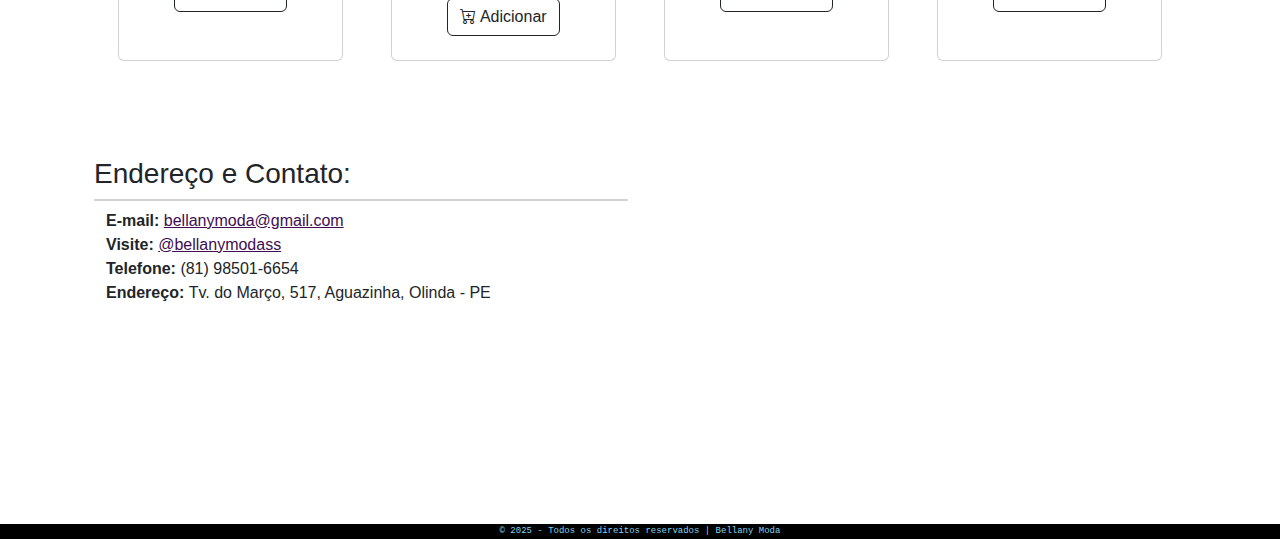
==== commit 15c79d10: "atualização" ====
--- a/index.html
+++ b/index.html
@@ -6,7 +6,7 @@
     <meta name="viewport" content="width=device-width, initial-scale=1, shrink-to-fit=no" />
     <meta name="description" content="" />
     <meta name="author" content="" />
-    <title>Shop Homepage - Start Bootstrap Template</title>
+    <title>Bellany</title>
     <!-- Favicon-->
     <link rel="icon" type="image/x-icon" href="assets/favicon.ico" />
     <!-- Bootstrap icons-->
@@ -16,46 +16,45 @@
 </head>
 
 <body>
-    <nav class="navbar navbar-expand-lg navbar-light bg-light">
-        <div class="container px-4 px-lg-5">
-            <button class="navbar-toggler" type="button" data-bs-toggle="collapse"
-                data-bs-target="#navbarSupportedContent" aria-controls="navbarSupportedContent" aria-expanded="false"
-                aria-label="Toggle navigation">
-                <span class="navbar-toggler-icon"></span>
-            </button>
-            <div class="collapse navbar-collapse" id="navbarSupportedContent">
-                <ul class="navbar-nav me-auto mb-2 mb-lg-0 ms-lg-4">
-                    <li class="nav-item">
-                        <a class="nav-link" href="#!">Home</a>
-                    </li>
-                    <li class="nav-item">
-                        <a class="nav-link" href="#!">Produtos</a>
-                    </li>
-                    <li class="nav-item">
-                        <a class="nav-link" href="#!">Minha Conta</a>
-                    </li>
-                    <li class="nav-item">
-                        <a class="nav-link" href="#!">Login</a>
-                    </li>
-                    <li class="nav-item">
-                        <a class="nav-link" href="#!">Contato</a>
-                    </li>
-                </ul>
-            </div>
-        </div>
+ <!-- Navbar -->
+ <nav class="navbar navbar-expand-lg navbar-light bg-light">
+    <div class="container px-4 px-lg-5">
+      <button class="navbar-toggler" type="button" data-bs-toggle="collapse" data-bs-target="#navbarSupportedContent"
+        aria-controls="navbarSupportedContent" aria-expanded="false" aria-label="Toggle navigation">
+        <span class="navbar-toggler-icon"></span>
+      </button>
+      <div class="collapse navbar-collapse" id="navbarSupportedContent">
+        <ul class="navbar-nav me-auto mb-2 mb-lg-0 ms-lg-4">
+          <li class="nav-item">
+            <a class="nav-link" href="#!">BELLANY</a>
+        </li>
+          <li class="nav-item">
+            <a class="nav-link" href="index.html#produtos">Produtos</a>
+          </li>
+          <li class="nav-item">
+            <a class="nav-link" href="#!">Promoções</a>
+          </li>
+          <li class="nav-item">
+            <a class="nav-link" href="#!">Política de Privacidade</a>
+          </li>
+          <li class="nav-item">
+            <a class="nav-link" href="#!">Contato</a>
+          </li>
+        </ul>
         <form class="d-flex me-5" style="gap: 5px">
-            <button class="btn btn-outline-dark" type="button" data-bs-toggle="modal" data-bs-target="#cartModal">
-                <i class="bi-cart-fill me-1"></i>
-                Carrinho
-                <span id="cart-count" class="badge bg-dark text-white ms-1 rounded-pill">0</span>
-            </button>
-            <button class="btn btn-outline-dark ms-2" type="button" data-bs-toggle="modal"
-                data-bs-target="#accountModal">
-                <i class="bi-person-circle me-1"></i>
-                Minha Conta
-            </button>
+          <button class="btn btn-outline-dark" type="button" data-bs-toggle="modal" data-bs-target="#cartModal">
+            <i class="bi-cart-fill me-1"></i>
+            Carrinho
+            <span id="cart-count" class="badge bg-dark text-white ms-1 rounded-pill">0</span>
+          </button>
+          <button class="btn btn-outline-dark ms-2" type="button" data-bs-toggle="modal" data-bs-target="#accountModal">
+            <i class="bi-person-circle me-1"></i>
+            Minha Conta
+          </button>
         </form>
-    </nav>
+      </div>
+    </div>
+  </nav>
 
     <!-- Header-->
     <header class="bg-dark py-5">
@@ -286,36 +285,34 @@
         </div>
     </div>
 
-    <!-- Footer-->
-    <div id="endereco" class="container-sm margin scrollMenu">
-        <div class="container-sm">
-            <div class="row">
-                <div class="col-6">
-                    <h3>Endereço e Contato:</h3>
-                    <div class="card topBcgEnd my-2"></div>
-                    <div class="container-sm">
-                        <address>
-                            <b>E-mail:</b> <a href="mailto:bellanymoda@gmail.com">bellanymoda@gmail.com</a><br>
-                            <b>Visite:</b> <a href="https://www.instagram.com/bellanymodass/">@bellanymodass</a><br>
-                            <b>Telefone: </b> (81) 98501-6654 <br>
-                            <b>Endereço: </b> Tv. do Março, 517, Aguazinha, Olinda - PE
-                        </address>
-                    </div>
-                </div>
-                <div class="col-6">
-                    <iframe
-                        src="https://www.google.com/maps/embed?pb=!1m18!1m12!1m3!1d987.7462880348048!2d-34.88534623037959!3d-8.000467471449685!2m3!1f0!2f0!3f0!3m2!1i1024!2i768!4f13.1!3m3!1m2!1s0x7ab178ab270eea7%3A0x56962809dd616360!2sEstr.%20de%20Aguazinha%2C%20570%20-%20Aguazinha%2C%20Olinda%20-%20PE%2C%2053270-240!5e0!3m2!1spt-PT!2sbr!4v1739824219242!5m2!1spt-PT!2sbr"
-                        width="500" height="250" style="border:0;" allowfullscreen="" loading="lazy"
-                        referrerpolicy="no-referrer-when-downgrade"></iframe>
-                </div>
+<div id="endereco" class="container-sm margin scrollMenu">
+    <div class="container-sm">
+        <div class="row">
+            <div class="col-12 col-md-6 mb-4">
+                <h3>Endereço e Contato:</h3>
+                <div class="card topBcgEnd my-2"></div>
+                <div class="container-sm">
+                    <address>
+                        <b>E-mail:</b> <a href="mailto:bellanymoda@gmail.com">bellanymoda@gmail.com</a><br>
+                        <b>Visite:</b> <a href="https://www.instagram.com/bellanymodass/">@bellanymodass</a><br>
+                        <b>Telefone: </b> (81) 98501-6654 <br>
+                        <b>Endereço: </b> Tv. do Março, 517, Aguazinha, Olinda - PE
+                    </address>
+                </div>
+            </div>
+            <div class="col-12 col-md-6">
+                <iframe
+                    src="https://www.google.com/maps/embed?pb=!1m18!1m12!1m3!1d987.7462880348048!2d-34.88534623037959!3d-8.000467471449685!2m3!1f0!2f0!3f0!3m2!1i1024!2i768!4f13.1!3m3!1m2!1s0x7ab178ab270eea7%3A0x56962809dd616360!2sEstr.%20de%20Aguazinha%2C%20570%20-%20Aguazinha%2C%20Olinda%20-%20PE%2C%2053270-240!5e0!3m2!1spt-PT!2sbr!4v1739824219242!5m2!1spt-PT!2sbr"
+                    class="w-100" height="250" style="border:0;" allowfullscreen="" loading="lazy"
+                    referrerpolicy="no-referrer-when-downgrade"></iframe>
             </div>
         </div>
     </div>
-</body>
+</div>
+
 <footer>
-    <samp>Ana Beatriz © Copyright 2025 - Todos os direitos reservados</samp>
-</footer>
-
+    <samp>&copy; 2025 - Todos os direitos reservados | Bellany Moda</samp>
+  </footer>
 
 <!-- Bootstrap core JS-->
 <script src="https://cdn.jsdelivr.net/npm/bootstrap@5.2.3/dist/js/bootstrap.bundle.min.js"></script>
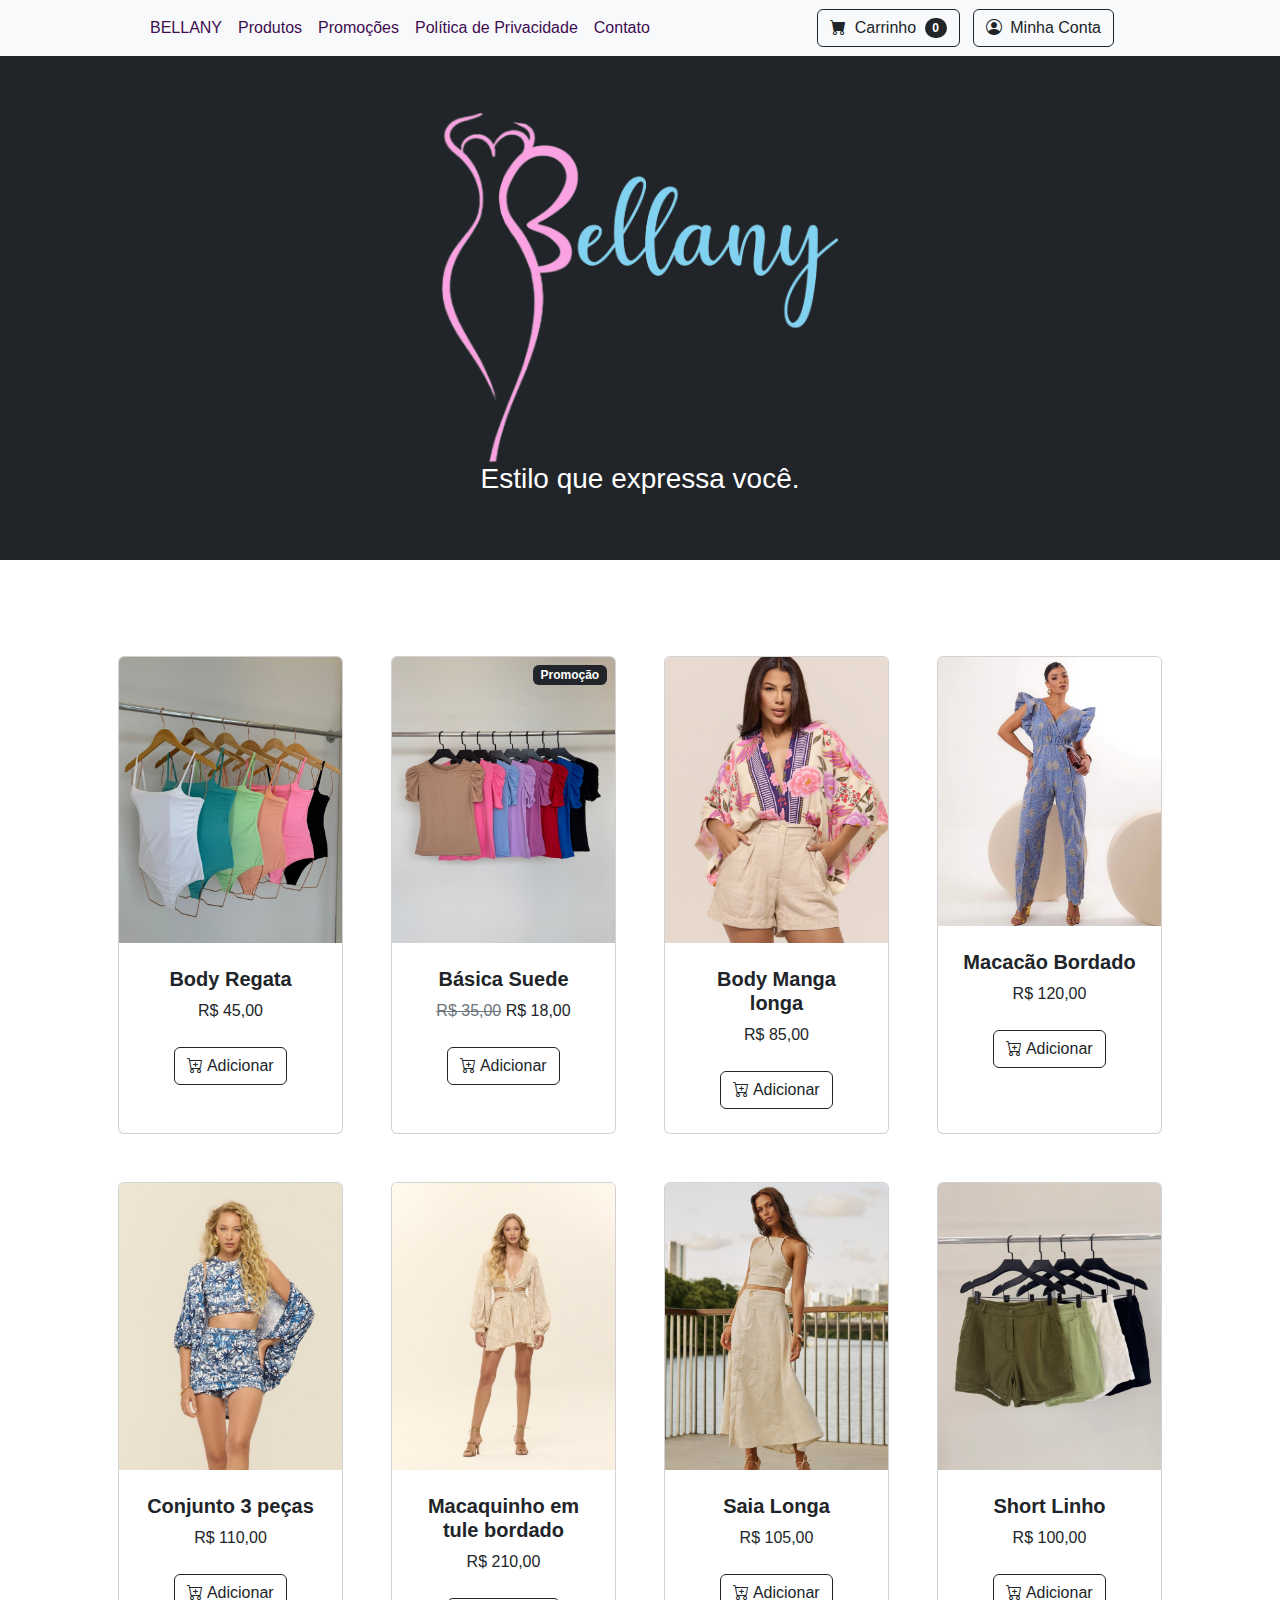
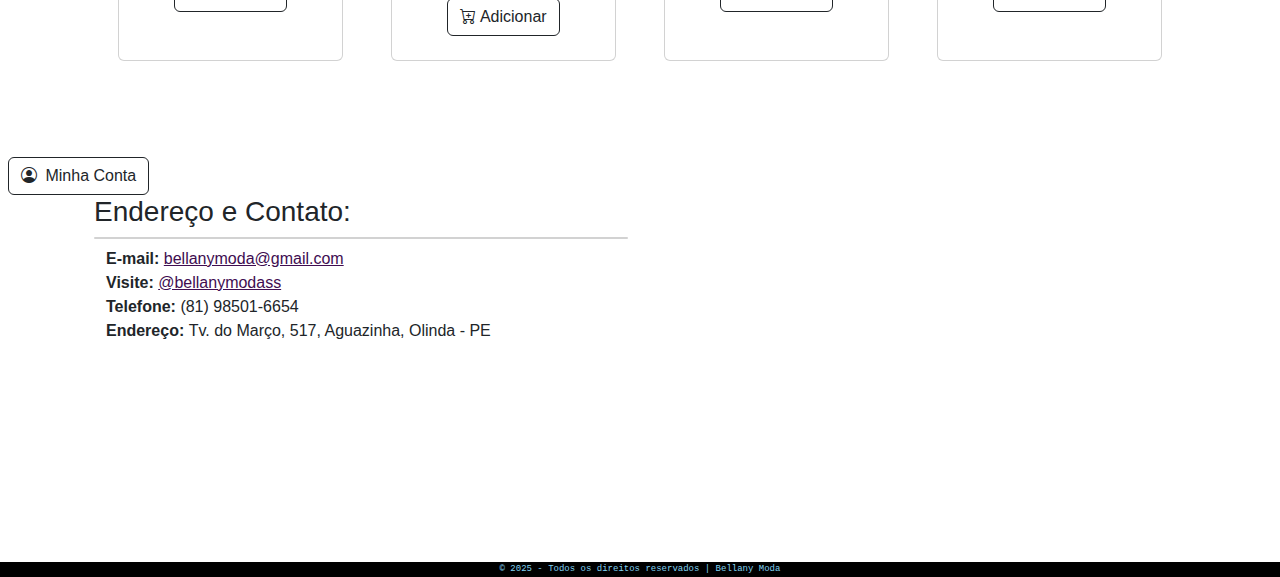
==== commit 0ddd0f30: "login" ====
--- a/index.html
+++ b/index.html
@@ -16,45 +16,48 @@
 </head>
 
 <body>
- <!-- Navbar -->
- <nav class="navbar navbar-expand-lg navbar-light bg-light">
-    <div class="container px-4 px-lg-5">
-      <button class="navbar-toggler" type="button" data-bs-toggle="collapse" data-bs-target="#navbarSupportedContent"
-        aria-controls="navbarSupportedContent" aria-expanded="false" aria-label="Toggle navigation">
-        <span class="navbar-toggler-icon"></span>
-      </button>
-      <div class="collapse navbar-collapse" id="navbarSupportedContent">
-        <ul class="navbar-nav me-auto mb-2 mb-lg-0 ms-lg-4">
-          <li class="nav-item">
-            <a class="nav-link" href="#!">BELLANY</a>
-        </li>
-          <li class="nav-item">
-            <a class="nav-link" href="index.html#produtos">Produtos</a>
-          </li>
-          <li class="nav-item">
-            <a class="nav-link" href="#!">Promoções</a>
-          </li>
-          <li class="nav-item">
-            <a class="nav-link" href="#!">Política de Privacidade</a>
-          </li>
-          <li class="nav-item">
-            <a class="nav-link" href="#!">Contato</a>
-          </li>
-        </ul>
-        <form class="d-flex me-5" style="gap: 5px">
-          <button class="btn btn-outline-dark" type="button" data-bs-toggle="modal" data-bs-target="#cartModal">
-            <i class="bi-cart-fill me-1"></i>
-            Carrinho
-            <span id="cart-count" class="badge bg-dark text-white ms-1 rounded-pill">0</span>
-          </button>
-          <button class="btn btn-outline-dark ms-2" type="button" data-bs-toggle="modal" data-bs-target="#accountModal">
-            <i class="bi-person-circle me-1"></i>
-            Minha Conta
-          </button>
-        </form>
-      </div>
-    </div>
-  </nav>
+    <!-- Navbar -->
+    <nav class="navbar navbar-expand-lg navbar-light bg-light">
+        <div class="container px-4 px-lg-5">
+            <button class="navbar-toggler" type="button" data-bs-toggle="collapse"
+                data-bs-target="#navbarSupportedContent" aria-controls="navbarSupportedContent" aria-expanded="false"
+                aria-label="Toggle navigation">
+                <span class="navbar-toggler-icon"></span>
+            </button>
+            <div class="collapse navbar-collapse" id="navbarSupportedContent">
+                <ul class="navbar-nav me-auto mb-2 mb-lg-0 ms-lg-4">
+                    <li class="nav-item">
+                        <a class="nav-link" href="index.html">BELLANY</a>
+                    </li>
+                    <li class="nav-item">
+                        <a class="nav-link" href="index.html#produtos">Produtos</a>
+                    </li>
+                    <li class="nav-item">
+                        <a class="nav-link" href="promocoes.html">Promoções</a>
+                    </li>
+                    <li class="nav-item">
+                        <a class="nav-link" href="politica.html">Política de Privacidade</a>
+                    </li>
+                    <li class="nav-item">
+                        <a class="nav-link" href="contato.html">Contato</a>
+                    </li>
+                </ul>
+                <form class="d-flex me-5" style="gap: 5px">
+                    <button class="btn btn-outline-dark" type="button" data-bs-toggle="modal"
+                        data-bs-target="#cartModal">
+                        <i class="bi-cart-fill me-1"></i>
+                        Carrinho
+                        <span id="cart-count" class="badge bg-dark text-white ms-1 rounded-pill">0</span>
+                    </button>
+                    <button class="btn btn-outline-dark ms-2" type="button" data-bs-toggle="modal"
+                        data-bs-target="#accountModal">
+                        <i class="bi-person-circle me-1"></i>
+                        Minha Conta
+                    </button>
+                </form>
+            </div>
+        </div>
+    </nav>
 
     <!-- Header-->
     <header class="bg-dark py-5">
@@ -269,7 +272,7 @@
         <div class="modal-dialog modal-lg">
             <div class="modal-content">
                 <div class="modal-header">
-                    <h5 class="modal-title" id="cartModalLabel">Shopping Cart</h5>
+                    <h5 class="modal-title" id="cartModalLabel">Carrinho</h5>
                     <button type="button" class="btn-close" data-bs-dismiss="modal" aria-label="Close"></button>
                 </div>
                 <div class="modal-body">
@@ -279,117 +282,82 @@
                 </div>
                 <div class="modal-footer">
                     <button type="button" class="btn btn-secondary" data-bs-dismiss="modal">Close</button>
-                    <button type="button" class="btn btn-primary" id="checkoutBtn">Checkout</button>
+                    <button type="button" class="btn btn-primary" id="checkoutBtn">Finalizar</button>
                 </div>
             </div>
         </div>
     </div>
-
-<div id="endereco" class="container-sm margin scrollMenu">
-    <div class="container-sm">
-        <div class="row">
-            <div class="col-12 col-md-6 mb-4">
-                <h3>Endereço e Contato:</h3>
-                <div class="card topBcgEnd my-2"></div>
-                <div class="container-sm">
-                    <address>
-                        <b>E-mail:</b> <a href="mailto:bellanymoda@gmail.com">bellanymoda@gmail.com</a><br>
-                        <b>Visite:</b> <a href="https://www.instagram.com/bellanymodass/">@bellanymodass</a><br>
-                        <b>Telefone: </b> (81) 98501-6654 <br>
-                        <b>Endereço: </b> Tv. do Março, 517, Aguazinha, Olinda - PE
-                    </address>
-                </div>
-            </div>
-            <div class="col-12 col-md-6">
-                <iframe
-                    src="https://www.google.com/maps/embed?pb=!1m18!1m12!1m3!1d987.7462880348048!2d-34.88534623037959!3d-8.000467471449685!2m3!1f0!2f0!3f0!3m2!1i1024!2i768!4f13.1!3m3!1m2!1s0x7ab178ab270eea7%3A0x56962809dd616360!2sEstr.%20de%20Aguazinha%2C%20570%20-%20Aguazinha%2C%20Olinda%20-%20PE%2C%2053270-240!5e0!3m2!1spt-PT!2sbr!4v1739824219242!5m2!1spt-PT!2sbr"
-                    class="w-100" height="250" style="border:0;" allowfullscreen="" loading="lazy"
-                    referrerpolicy="no-referrer-when-downgrade"></iframe>
+    <!-- Botão "Minha Conta" abre o modal -->
+    <button class="btn btn-outline-dark ms-2" type="button" data-bs-toggle="modal" data-bs-target="#accountModal">
+        <i class="bi-person-circle me-1"></i> Minha Conta
+    </button>
+
+    <!-- Modal de Login e Cadastro -->
+    <div class="modal fade" id="accountModal" tabindex="-1" aria-labelledby="accountModalLabel" aria-hidden="true">
+        <div class="modal-dialog">
+            <div class="modal-content">
+                <div class="modal-header">
+                    <h5 class="modal-title" id="accountModalLabel">Minha Conta</h5>
+                    <button type="button" class="btn-close" data-bs-dismiss="modal" aria-label="Close"></button>
+                </div>
+                <div class="modal-body">
+                    <div id="loginForm">
+                        <h5>Entrar</h5>
+                        <input type="email" id="loginEmail" class="form-control mb-2" placeholder="Email">
+                        <input type="password" id="loginPassword" class="form-control mb-2" placeholder="Senha">
+                        <button class="btn btn-primary w-100" onclick="login()">Entrar</button>
+                        <p class="mt-2 text-center">
+                            <a href="#" onclick="toggleForms()">Criar uma conta</a>
+                        </p>
+                    </div>
+                    <div id="registerForm" style="display: none;">
+                        <h5>Criar Conta</h5>
+                        <input type="text" id="registerName" class="form-control mb-2" placeholder="Nome">
+                        <input type="email" id="registerEmail" class="form-control mb-2" placeholder="Email">
+                        <input type="password" id="registerPassword" class="form-control mb-2" placeholder="Senha">
+                        <button class="btn btn-success w-100" onclick="register()">Cadastrar</button>
+                        <p class="mt-2 text-center">
+                            <a href="#" onclick="toggleForms()">Já tenho uma conta</a>
+                        </p>
+                    </div>
+                </div>
             </div>
         </div>
     </div>
-</div>
-
-<footer>
-    <samp>&copy; 2025 - Todos os direitos reservados | Bellany Moda</samp>
-  </footer>
-
-<!-- Bootstrap core JS-->
-<script src="https://cdn.jsdelivr.net/npm/bootstrap@5.2.3/dist/js/bootstrap.bundle.min.js"></script>
-<!-- Custom theme JS-->
-<script src="js/scripts.js"></script>
-<!-- Custom Cart JS-->
-<script>
-    // Initialize cart as an empty array
-    let cart = [];
-
-    // Update cart display function
-    function updateCart() {
-        const cartCount = document.getElementById("cart-count");
-        const cartItemsContainer = document.getElementById("cart-items");
-
-        // Clear existing items
-        cartItemsContainer.innerHTML = '';
-
-        // Add each item to the cart modal
-        cart.forEach((item, index) => {
-            const listItem = document.createElement('div');
-            listItem.classList.add('list-group-item', 'd-flex', 'justify-content-between', 'align-items-center');
-            listItem.innerHTML = `
-                  <span>${item.name} - $${item.price}</span>
-                  <button class="btn btn-danger btn-sm remove-item" data-index="${index}">Remove</button>
-              `;
-            cartItemsContainer.appendChild(listItem);
-        });
-
-        // Update the cart item count
-        cartCount.textContent = cart.length;
-    }
-
-    // Add product to cart function
-    function addToCart(event) {
-        const button = event.target;
-        // Ensure that we get the correct button even if an inner element is clicked
-        const targetButton = button.closest('.add-to-cart');
-        const productName = targetButton.getAttribute('data-product');
-        const productPrice = targetButton.getAttribute('data-price');
-        const productImage = targetButton.getAttribute('data-image');
-
-        // Add product to cart array
-        const newItem = {
-            name: productName,
-            price: productPrice,
-            image: productImage
-        };
-
-        cart.push(newItem);
-        updateCart();
-    }
-
-    // Remove product from cart function
-    function removeFromCart(event) {
-        const index = event.target.getAttribute('data-index');
-
-        // Remove item from the cart
-        cart.splice(index, 1);
-        updateCart();
-    }
-
-    // Event listener for adding items to the cart
-    document.querySelectorAll('.add-to-cart').forEach(button => {
-        button.addEventListener('click', addToCart);
-    });
-
-    // Event listener for removing items from the cart
-    document.getElementById("cart-items").addEventListener('click', function (event) {
-        if (event.target.classList.contains('remove-item')) {
-            removeFromCart(event);
-        }
-    });
-
-    // Update the cart when the page loads
-    updateCart();
-</script>
+
+    <div id="endereco" class="container-sm margin scrollMenu">
+        <div class="container-sm">
+            <div class="row">
+                <div class="col-12 col-md-6 mb-4">
+                    <h3>Endereço e Contato:</h3>
+                    <div class="card topBcgEnd my-2"></div>
+                    <div class="container-sm">
+                        <address>
+                            <b>E-mail:</b> <a href="mailto:bellanymoda@gmail.com">bellanymoda@gmail.com</a><br>
+                            <b>Visite:</b> <a href="https://www.instagram.com/bellanymodass/">@bellanymodass</a><br>
+                            <b>Telefone: </b> (81) 98501-6654 <br>
+                            <b>Endereço: </b> Tv. do Março, 517, Aguazinha, Olinda - PE
+                        </address>
+                    </div>
+                </div>
+                <div class="col-12 col-md-6">
+                    <iframe
+                        src="https://www.google.com/maps/embed?pb=!1m18!1m12!1m3!1d987.7462880348048!2d-34.88534623037959!3d-8.000467471449685!2m3!1f0!2f0!3f0!3m2!1i1024!2i768!4f13.1!3m3!1m2!1s0x7ab178ab270eea7%3A0x56962809dd616360!2sEstr.%20de%20Aguazinha%2C%20570%20-%20Aguazinha%2C%20Olinda%20-%20PE%2C%2053270-240!5e0!3m2!1spt-PT!2sbr!4v1739824219242!5m2!1spt-PT!2sbr"
+                        class="w-100" height="250" style="border:0;" allowfullscreen="" loading="lazy"
+                        referrerpolicy="no-referrer-when-downgrade"></iframe>
+                </div>
+            </div>
+        </div>
+    </div>
+
+    <footer>
+        <samp>&copy; 2025 - Todos os direitos reservados | Bellany Moda</samp>
+    </footer>
+
+    <!-- Bootstrap core JS-->
+    <script src="https://cdn.jsdelivr.net/npm/bootstrap@5.2.3/dist/js/bootstrap.bundle.min.js"></script>
+    <!-- Custom theme JS-->
+    <script src="js/scripts.js"></script>
 </body>
 
 </html>